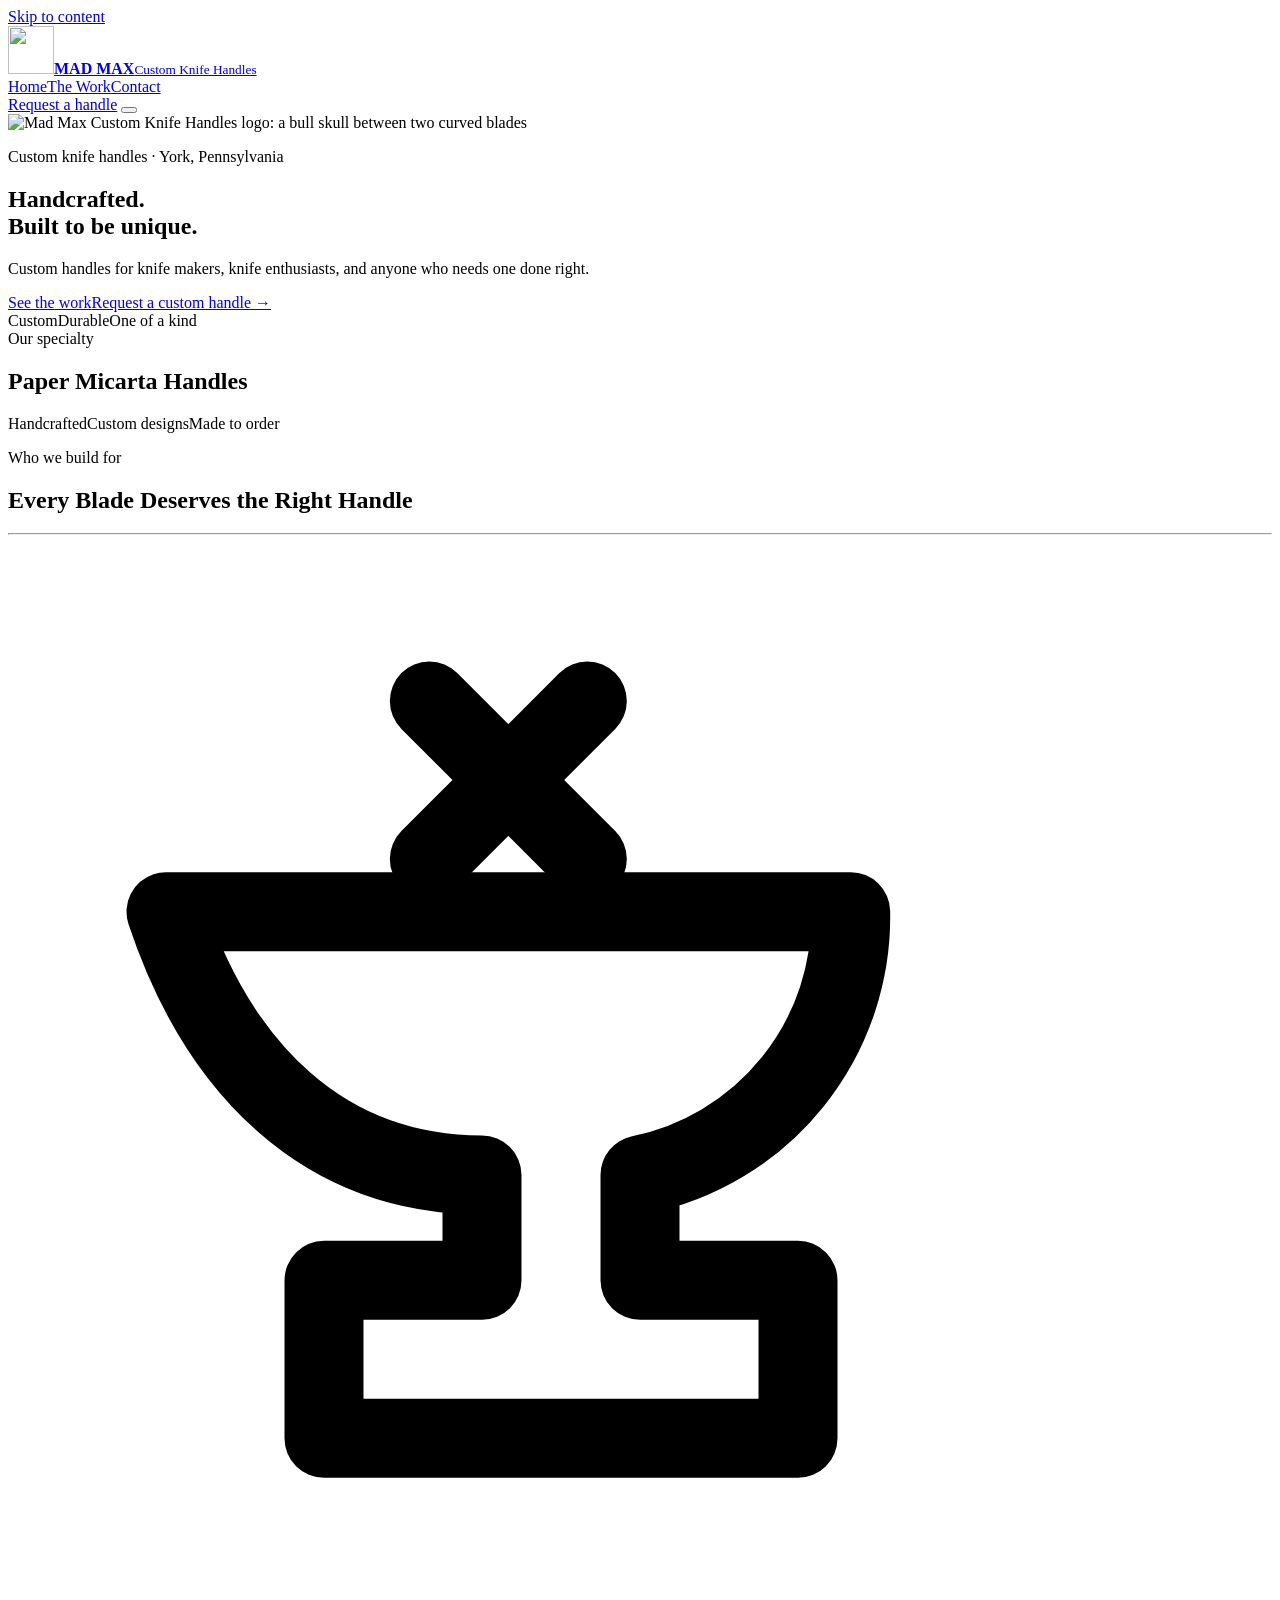
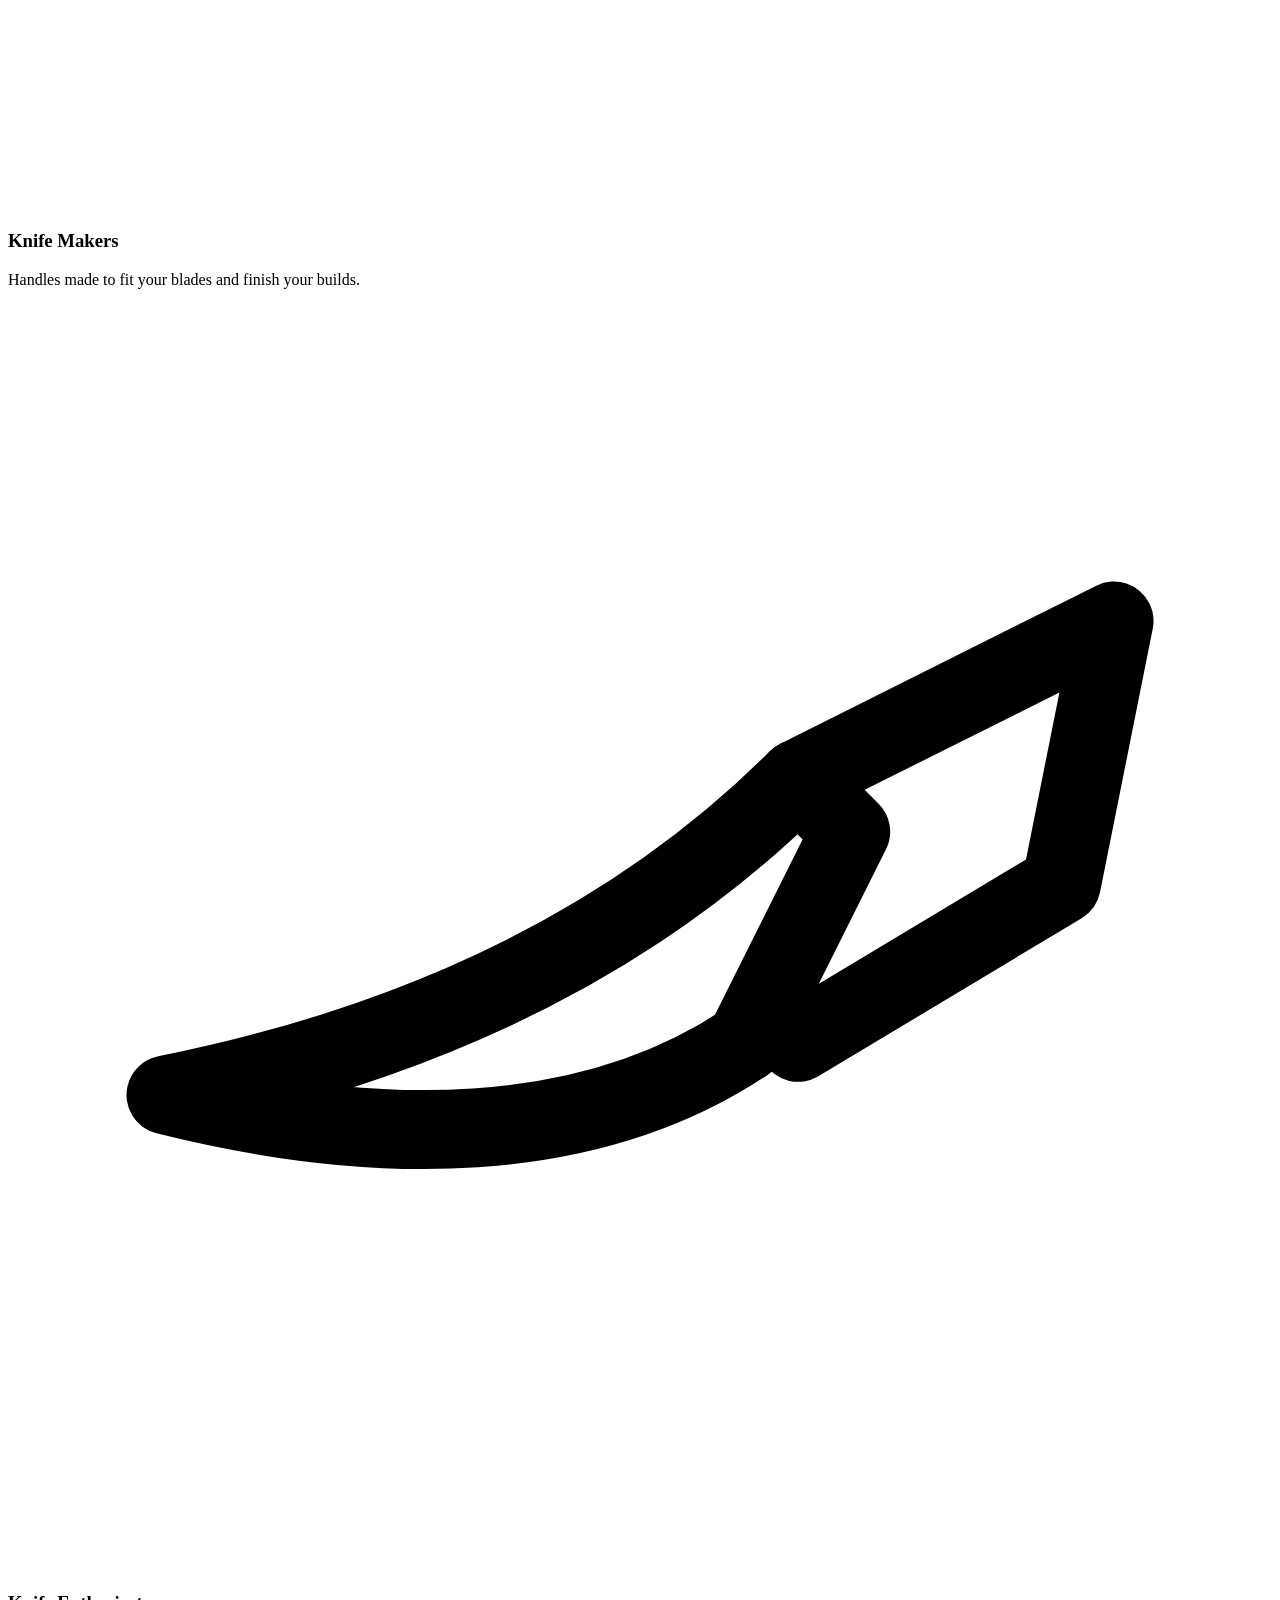
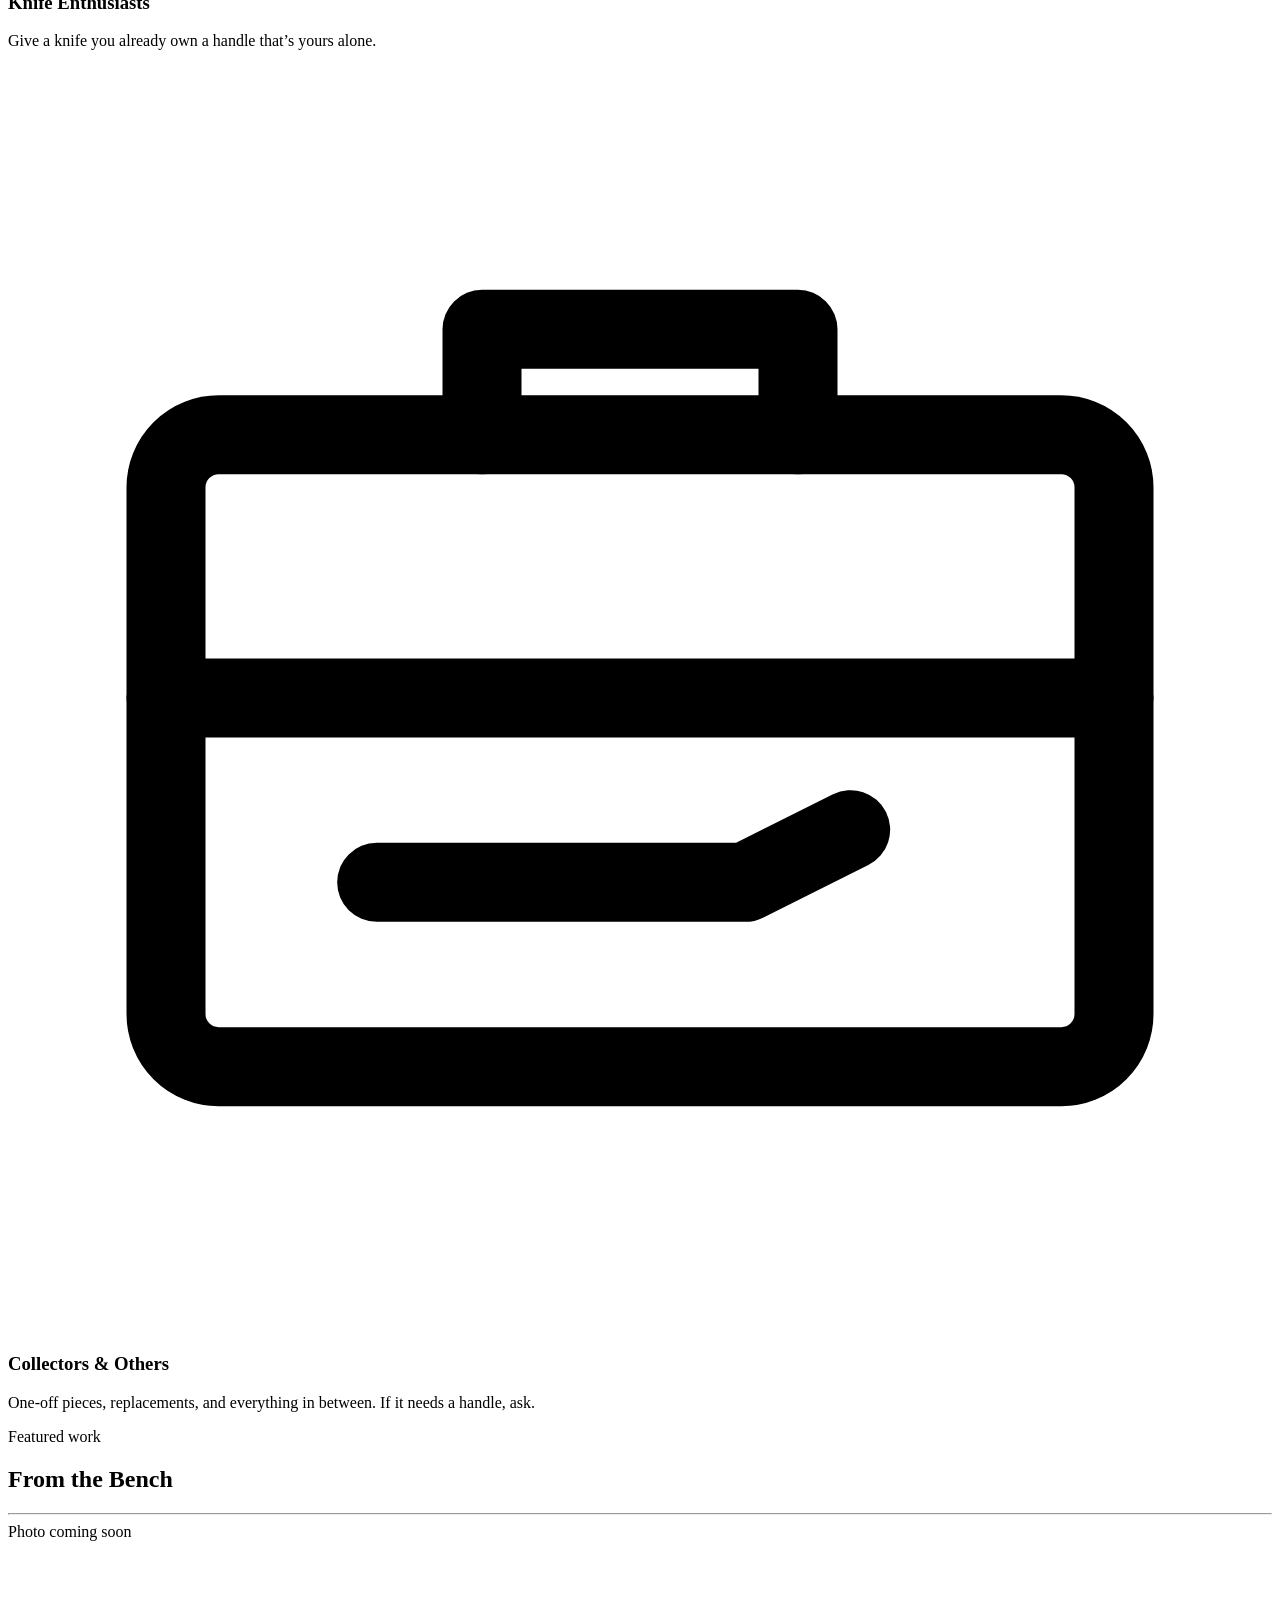
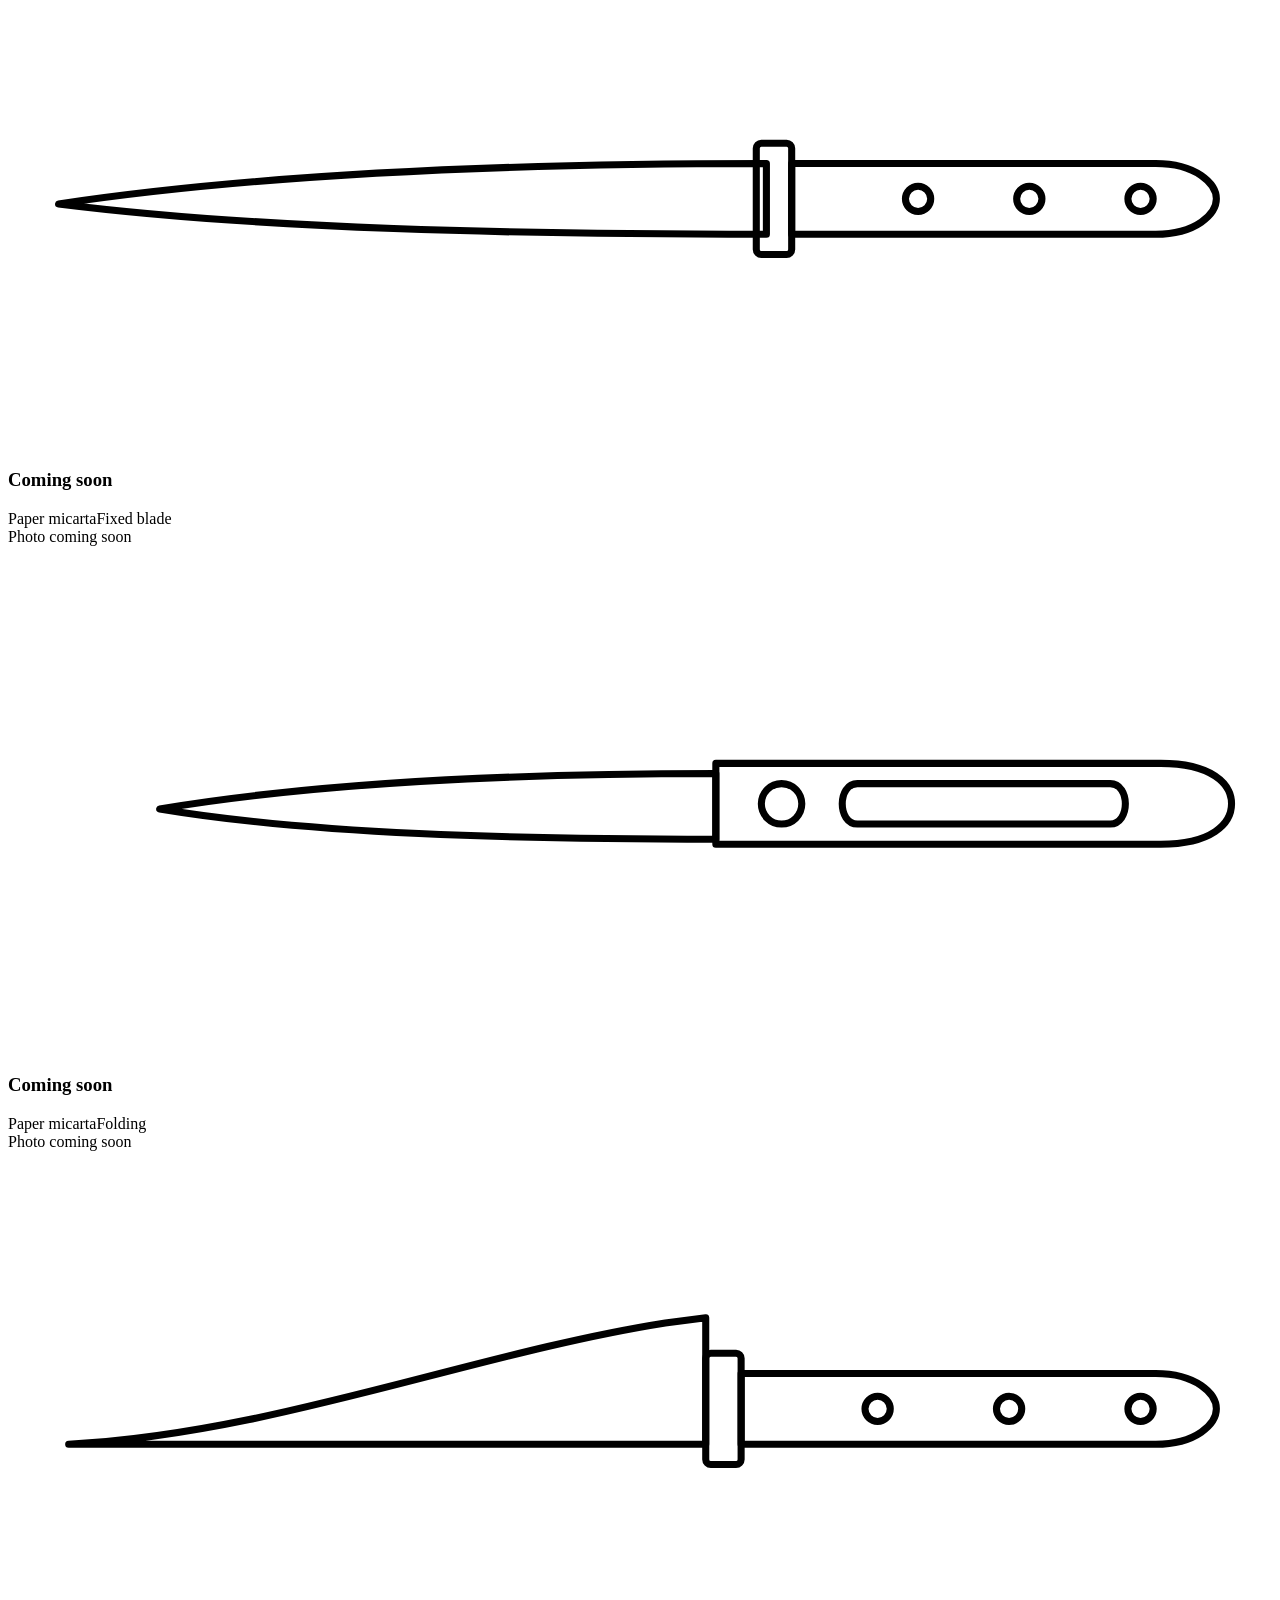
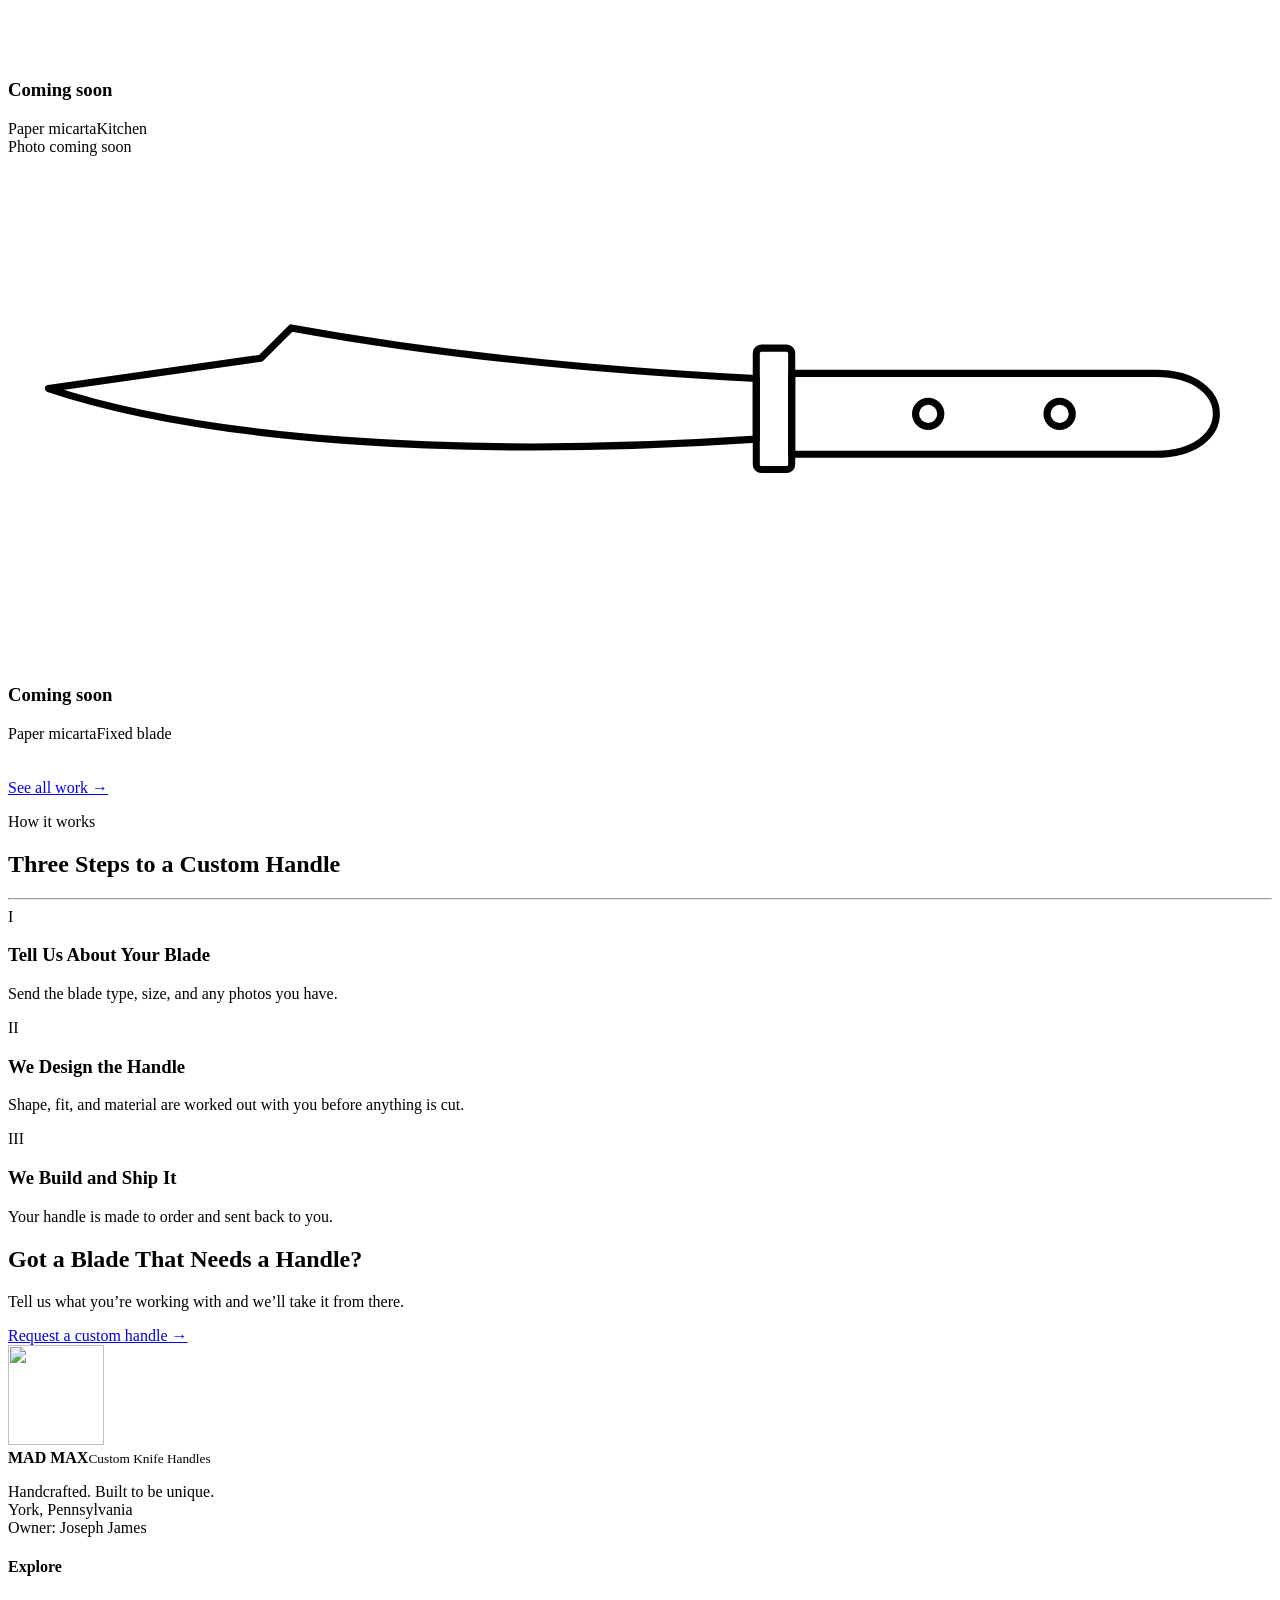
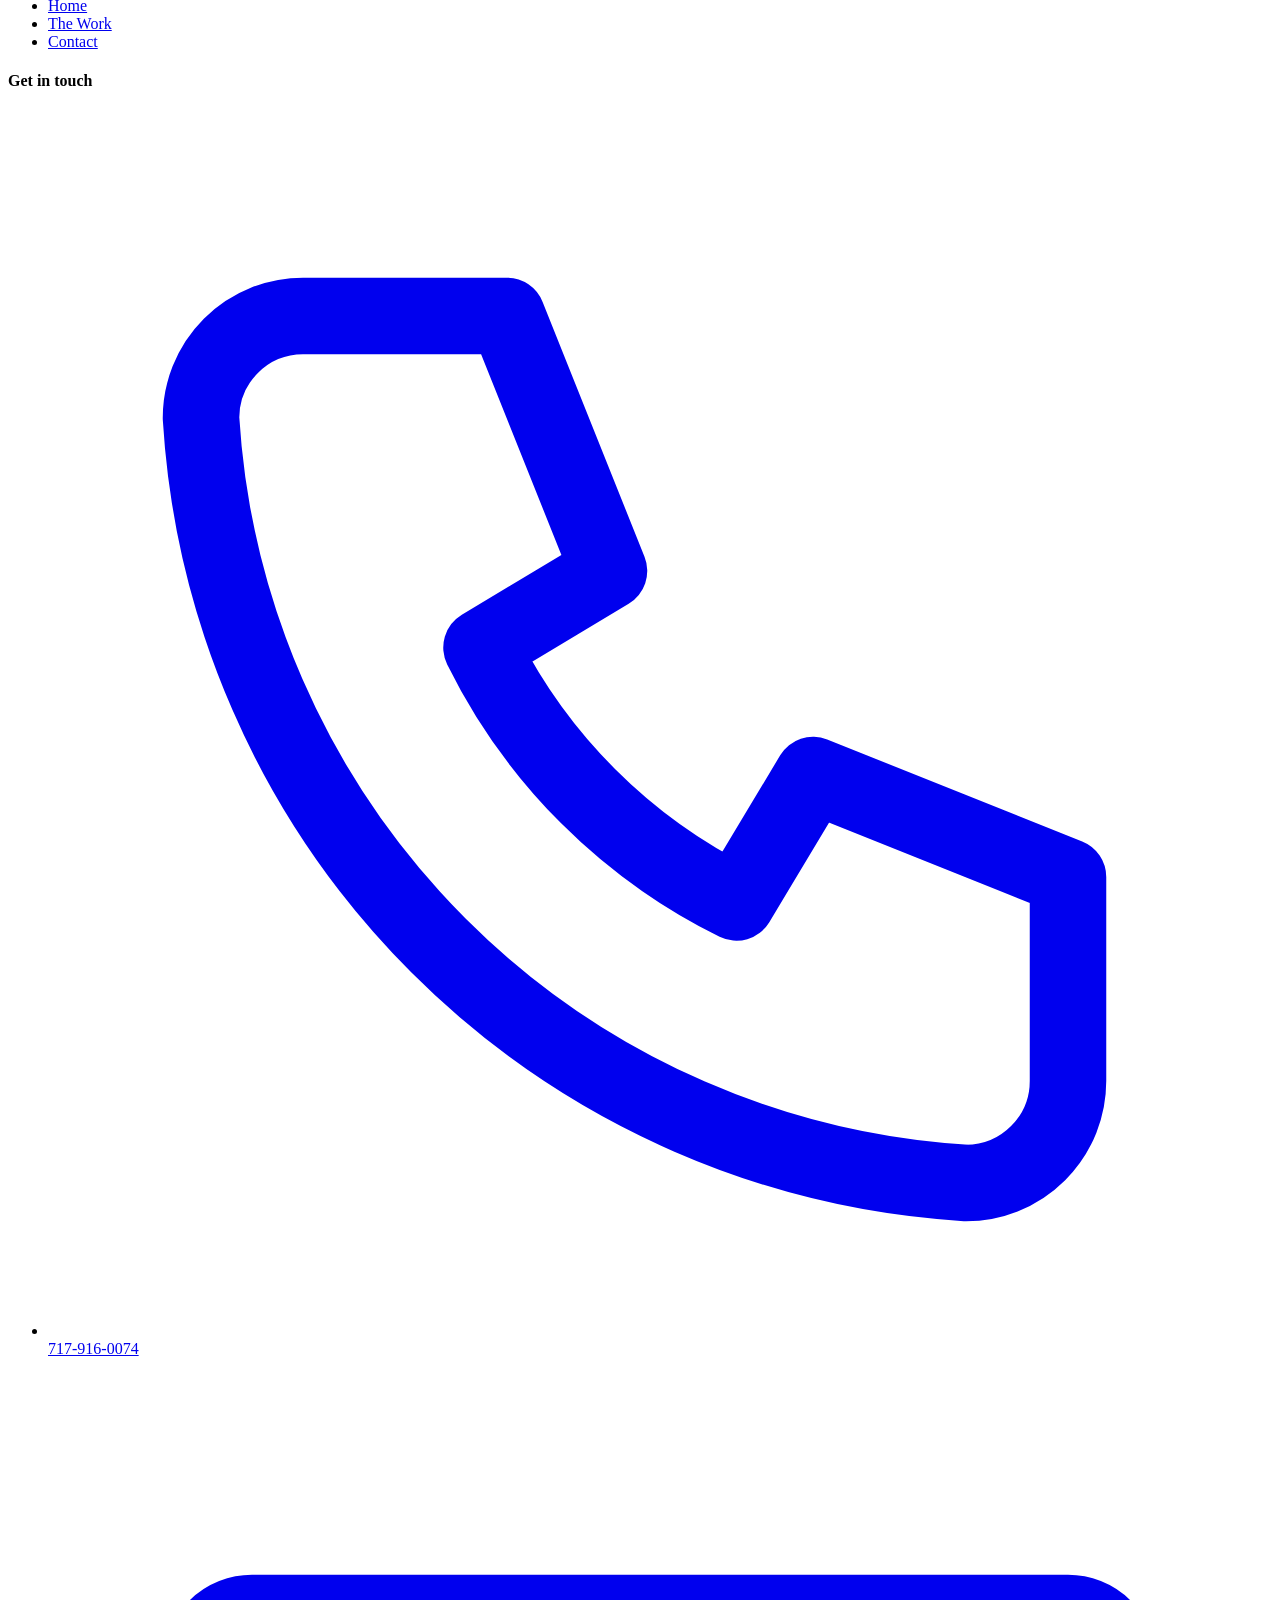
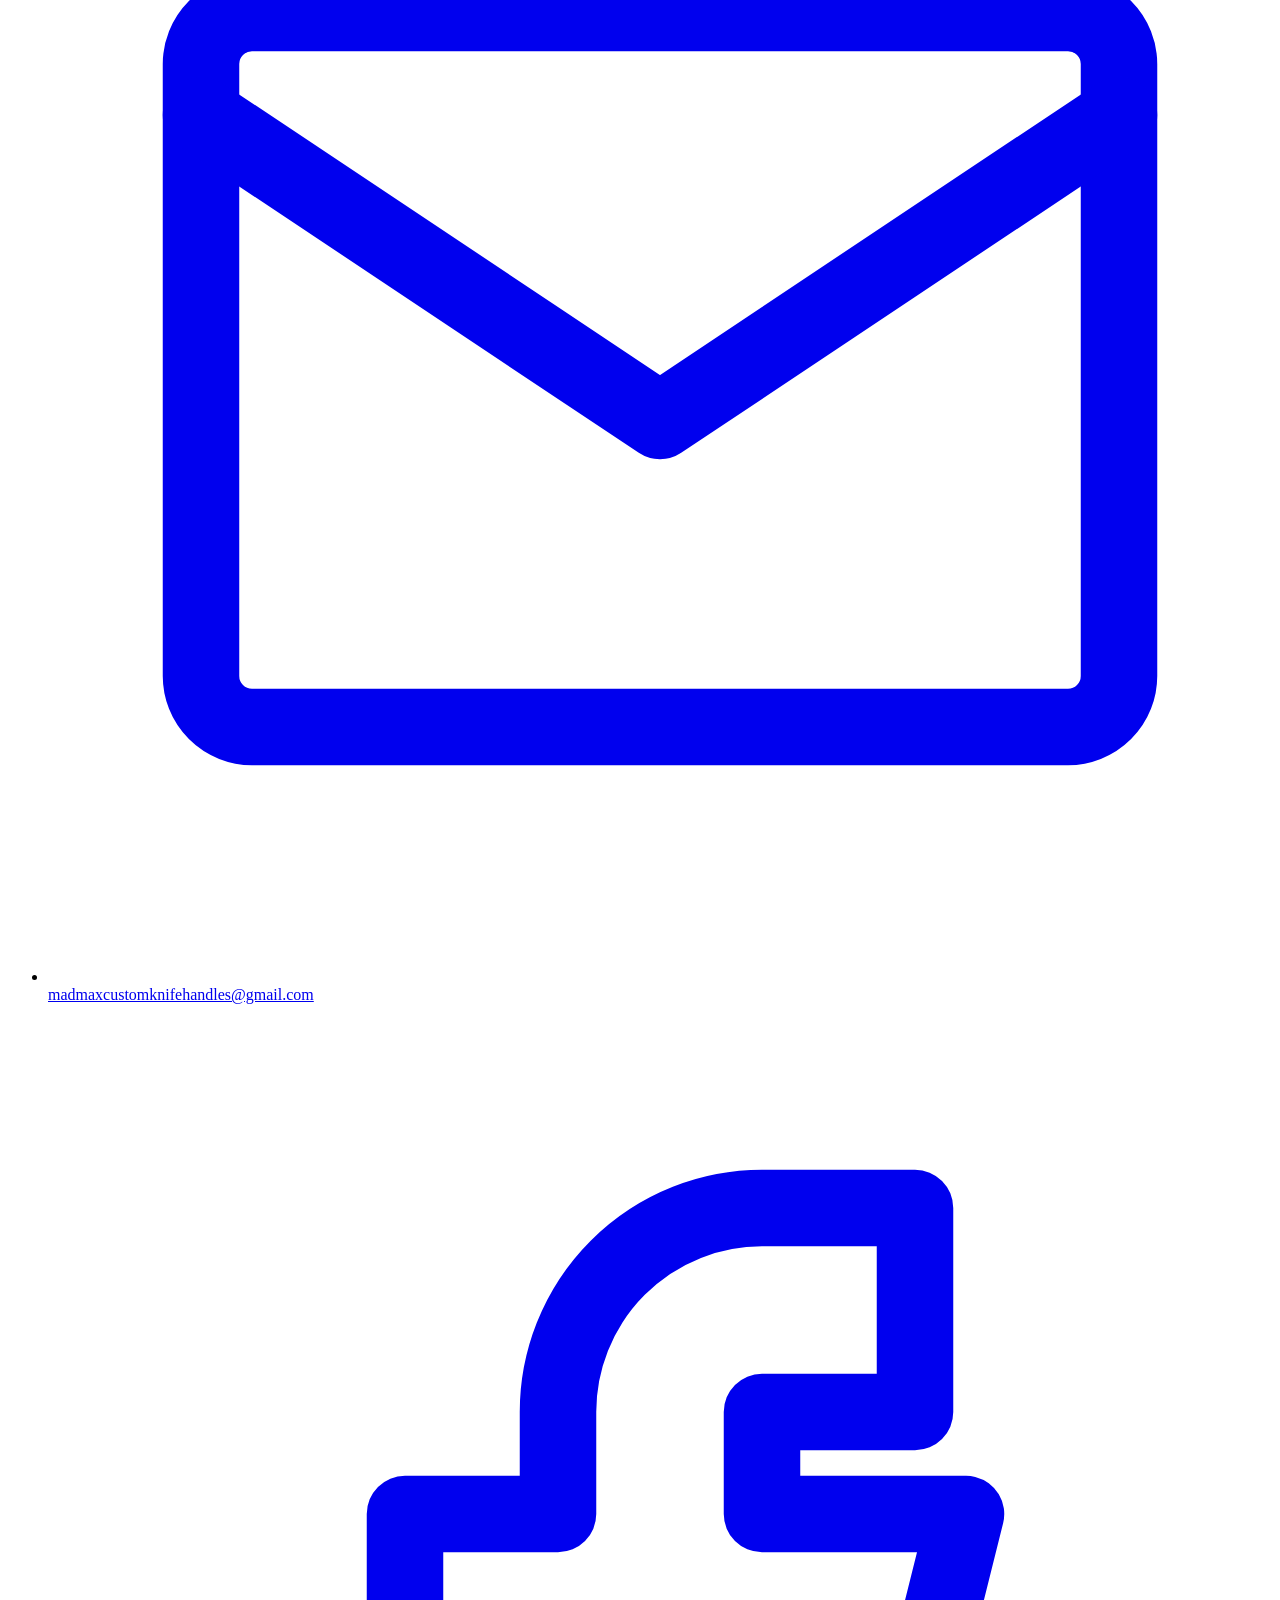
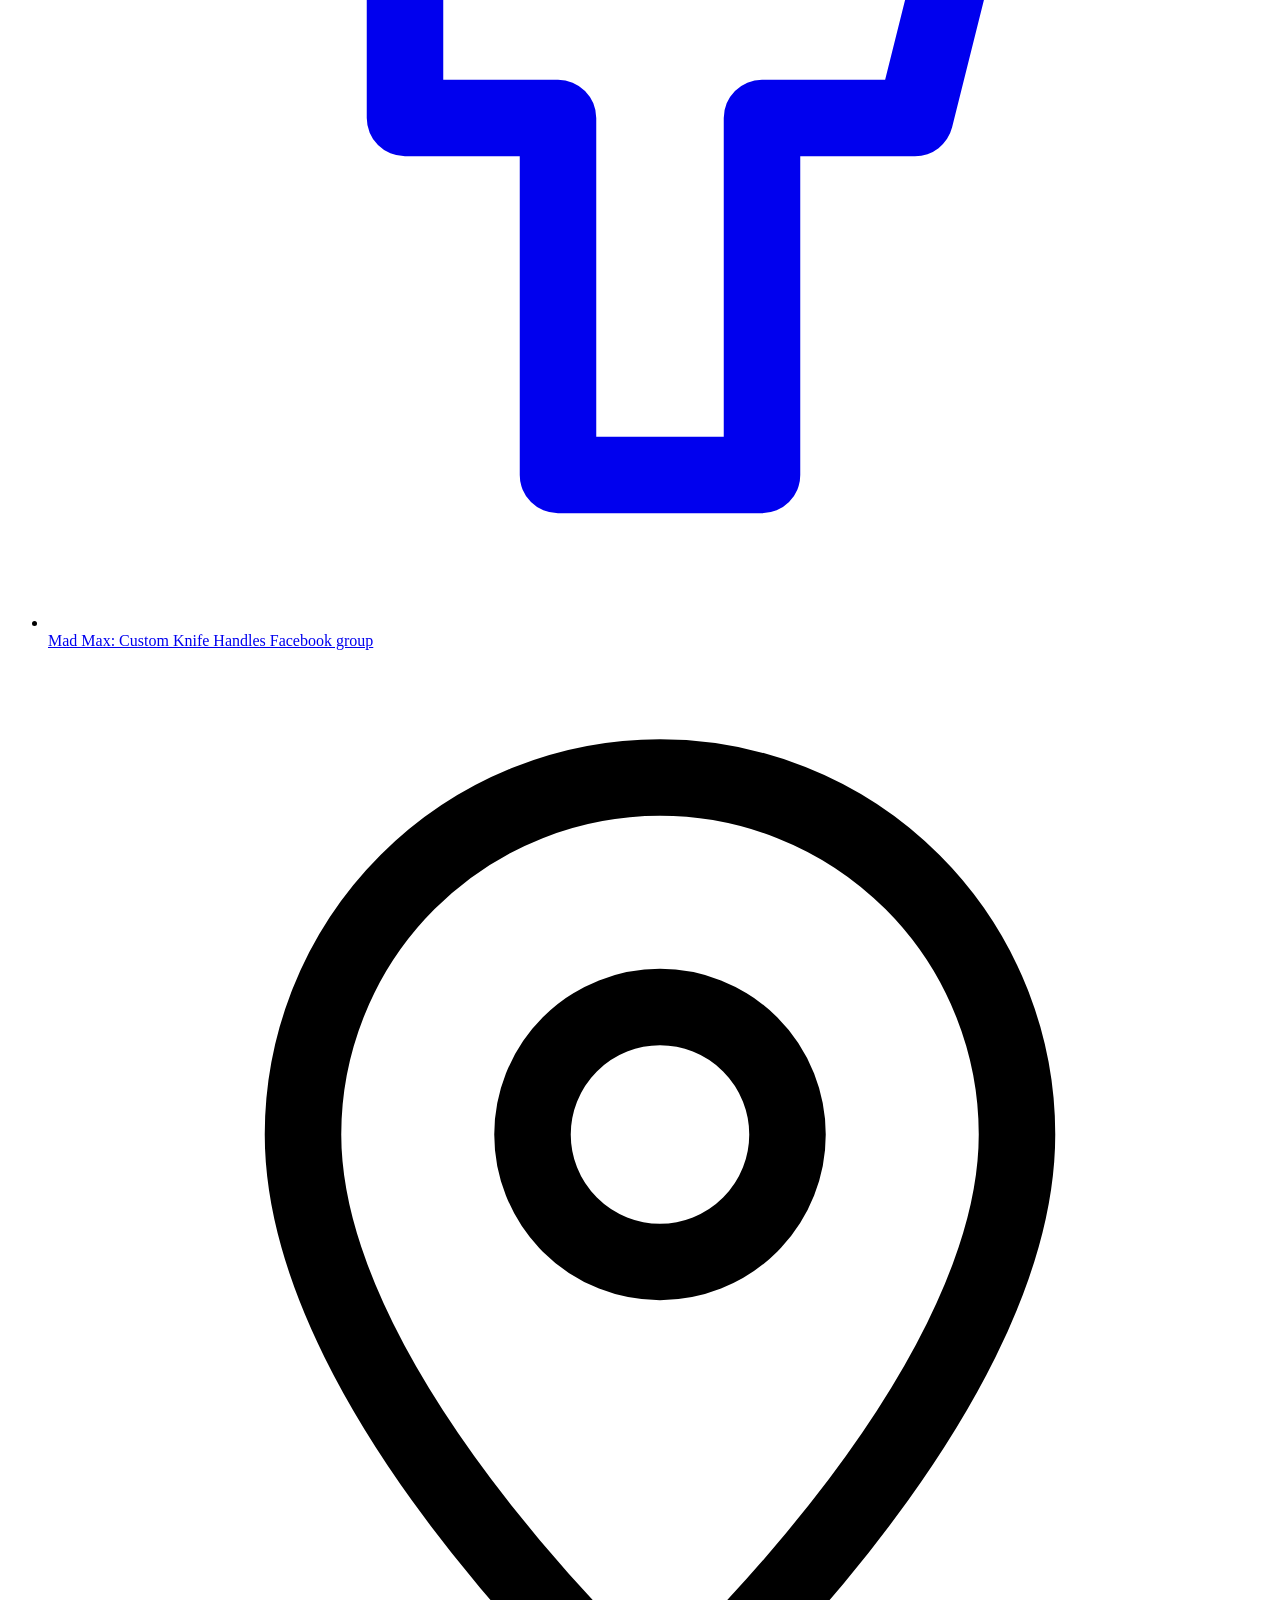
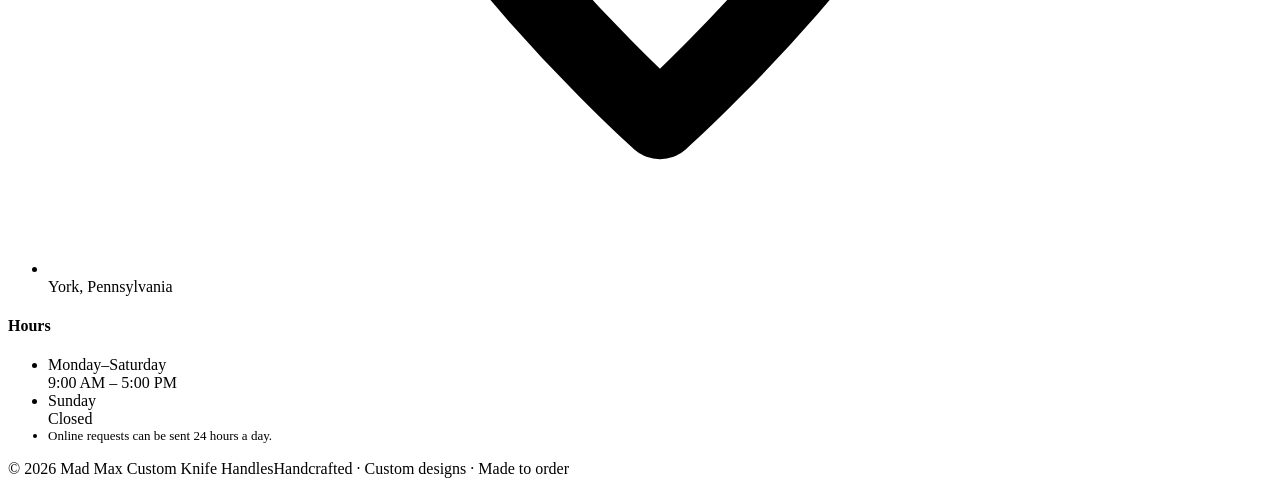
==== site/index.html @ 1f8aacdf "Mad Max Custom Knife Handles site: home, work, contact + request function Co-Authored-By: Claude Opu" ====
<!DOCTYPE html>
<html lang="en"><head>
<meta charset="utf-8"><meta name="viewport" content="width=device-width,initial-scale=1">
<title>Mad Max Custom Knife Handles | Paper micarta handles, York, PA</title>
<meta name="description" content="Handcrafted paper micarta knife handles from York, Pennsylvania. Custom handles for knife makers, enthusiasts, and collectors.">
<meta property="og:title" content="Mad Max Custom Knife Handles | Paper micarta handles, York, PA"><meta property="og:description" content="Handcrafted paper micarta knife handles from York, Pennsylvania. Custom handles for knife makers, enthusiasts, and collectors.">
<meta property="og:type" content="website"><meta property="og:image" content="https://madmaxcustomknifehandles.com/assets/og.jpg">
<meta name="theme-color" content="#050505">
<link rel="icon" href="/assets/favicon.png" type="image/png"><link rel="apple-touch-icon" href="/assets/apple-touch-icon.png">
<link rel="preconnect" href="https://fonts.googleapis.com"><link rel="preconnect" href="https://fonts.gstatic.com" crossorigin>
<link href="https://fonts.googleapis.com/css2?family=Barlow+Condensed:wght@500;600&family=Barlow:wght@400;500&family=Cinzel:wght@600;700&display=swap" rel="stylesheet">
<link rel="stylesheet" href="/assets/site.css">
</head><body>
<a class="skip" href="#main">Skip to content</a>

<header class="site-header"><div class="wrap">
  <a class="brand" href="/"><img src="/assets/logo-120.webp" alt="" width="46" height="48"><span><b>MAD MAX</b><small>Custom Knife Handles</small></span></a>
  <nav class="nav" id="nav" aria-label="Main"><a href="/" aria-current=page>Home</a><a href="/work">The Work</a><a href="/contact">Contact</a></nav>
  <a class="btn btn-sm head-cta" href="/contact">Request a handle</a>
  <button class="menu-btn" type="button" aria-controls="nav" aria-expanded="false" aria-label="Menu"><span></span></button>
</div></header>
<main id="main">
<section class="hero"><div class="wrap">
  <div class="hero-logo"><img src="/assets/logo-720.webp" alt="Mad Max Custom Knife Handles logo: a bull skull between two curved blades" width="720" height="754"></div>
  <div>
    <p class="kicker">Custom knife handles &middot; York, Pennsylvania</p>
    <h1>Handcrafted.<br>Built to be unique.</h1>
    <p class="lead">Custom handles for knife makers, knife enthusiasts, and anyone who needs one done right.</p>
    <div class="btn-row"><a class="btn" href="/work">See the work</a><a class="btn btn-red" href="/contact">Request a custom handle &rarr;</a></div>
    <div class="ticks"><span>Custom</span><span>Durable</span><span>One of a kind</span></div>
  </div>
</div></section>
<section class="band spec"><div class="wrap">
  <div><span class="label">Our specialty</span><h2>Paper Micarta Handles</h2></div>
  <div class="ticks" style="margin:0"><span>Handcrafted</span><span>Custom designs</span><span>Made to order</span></div>
</div></section>
<section class="section"><div class="wrap">
  <div class="section-head center">
      <p class="kicker">Who we build for</p><h2>Every Blade Deserves the Right Handle</h2><hr class="rule"></div>
  <div class="cards3"><div class="card"><svg viewBox="0 0 24 24" fill="none" stroke="currentColor" stroke-width="1.5" stroke-linecap="round" stroke-linejoin="round" aria-hidden="true"><path d="M3 7h13a5 5 0 0 1-4 5v2h3v3H6v-3h3v-2C6 12 4 10 3 7z"/><path d="M8 3l3 3M11 3 8 6"/></svg><h3>Knife Makers</h3><p>Handles made to fit your blades and finish your builds.</p></div><div class="card"><svg viewBox="0 0 24 24" fill="none" stroke="currentColor" stroke-width="1.5" stroke-linecap="round" stroke-linejoin="round" aria-hidden="true"><path d="M3 15c5-1 9-3 12-6l1 1-2 4c-3 2-7 2-11 1z"/><path d="M15 9l6-3-1 5-5 3"/></svg><h3>Knife Enthusiasts</h3><p>Give a knife you already own a handle that&rsquo;s yours alone.</p></div><div class="card"><svg viewBox="0 0 24 24" fill="none" stroke="currentColor" stroke-width="1.5" stroke-linecap="round" stroke-linejoin="round" aria-hidden="true"><rect x="3" y="7" width="18" height="12" rx="1"/><path d="M9 7V5h6v2M3 12h18M7 15.5h7l2-1"/></svg><h3>Collectors &amp; Others</h3><p>One-off pieces, replacements, and everything in between. If it needs a handle, ask.</p></div></div>
</div></section>
<section class="section alt"><div class="wrap">
  <div class="section-head center">
      <p class="kicker">Featured work</p><h2>From the Bench</h2><hr class="rule"></div>
  <div class="grid four"><article class="piece" data-cat="Fixed blade"><div class="ph"><span class="soon">Photo coming soon</span><svg viewBox="0 0 250 100" fill="none" stroke="currentColor" stroke-width="1.4" stroke-linejoin="round" aria-hidden="true"><path d="M10 52c40-6 90-8 140-8v14c-50 0-100-1-140-6z"/><rect x="148" y="40" width="7" height="22" rx="1"/><path d="M155 44h72c8 0 12 4 12 7s-4 7-12 7h-72z"/><circle cx="180" cy="51" r="2.5"/><circle cx="202" cy="51" r="2.5"/><circle cx="224" cy="51" r="2.5"/></svg></div><div class="meta"><h3>Coming soon</h3><div class="tags"><span class="tag">Paper micarta</span><span class="tag">Fixed blade</span></div></div></article><article class="piece" data-cat="Folding"><div class="ph"><span class="soon">Photo coming soon</span><svg viewBox="0 0 250 100" fill="none" stroke="currentColor" stroke-width="1.4" stroke-linejoin="round" aria-hidden="true"><path d="M30 52c30-5 70-7 110-7v13c-40 0-80-1-110-6z"/><path d="M140 43h88c10 0 14 4 14 8s-4 8-14 8h-88z"/><circle cx="153" cy="51" r="4"/><path d="M168 47h50c4 0 4 8 0 8h-50c-4 0-4-8 0-8z"/></svg></div><div class="meta"><h3>Coming soon</h3><div class="tags"><span class="tag">Paper micarta</span><span class="tag">Folding</span></div></div></article><article class="piece" data-cat="Kitchen"><div class="ph"><span class="soon">Photo coming soon</span><svg viewBox="0 0 250 100" fill="none" stroke="currentColor" stroke-width="1.4" stroke-linejoin="round" aria-hidden="true"><path d="M12 58c40-2 80-18 118-24l8-1v25z"/><rect x="138" y="40" width="7" height="22" rx="1"/><path d="M145 44h82c8 0 12 4 12 7s-4 7-12 7h-82z"/><circle cx="172" cy="51" r="2.5"/><circle cx="198" cy="51" r="2.5"/><circle cx="224" cy="51" r="2.5"/></svg></div><div class="meta"><h3>Coming soon</h3><div class="tags"><span class="tag">Paper micarta</span><span class="tag">Kitchen</span></div></div></article><article class="piece" data-cat="Fixed blade"><div class="ph"><span class="soon">Photo coming soon</span><svg viewBox="0 0 250 100" fill="none" stroke="currentColor" stroke-width="1.4" stroke-linejoin="round" aria-hidden="true"><path d="M8 46c30 10 80 14 140 10V44c-40-2-70-6-92-10l-6 6c-14 2-28 4-42 6z"/><rect x="148" y="38" width="7" height="24" rx="1"/><path d="M155 43h72c8 0 12 4 12 8s-4 8-12 8h-72z"/><circle cx="182" cy="51" r="2.5"/><circle cx="208" cy="51" r="2.5"/></svg></div><div class="meta"><h3>Coming soon</h3><div class="tags"><span class="tag">Paper micarta</span><span class="tag">Fixed blade</span></div></div></article></div>
  <p class="center" style="margin:36px 0 0"><a class="btn btn-sm" href="/work">See all work &rarr;</a></p>
</div></section>
<section class="section"><div class="wrap">
  <div class="section-head center">
      <p class="kicker">How it works</p><h2>Three Steps to a Custom Handle</h2><hr class="rule"></div>
  <div class="steps">
    <div><span class="num">I</span><h3>Tell Us About Your Blade</h3><p>Send the blade type, size, and any photos you have.</p></div>
    <div><span class="num">II</span><h3>We Design the Handle</h3><p>Shape, fit, and material are worked out with you before anything is cut.</p></div>
    <div><span class="num">III</span><h3>We Build and Ship It</h3><p>Your handle is made to order and sent back to you.</p></div>
  </div>
</div></section></main>
<section class="band cta"><div class="wrap">
  <div><h2>Got a Blade That Needs a Handle?</h2><p>Tell us what you&rsquo;re working with and we&rsquo;ll take it from there.</p></div>
  <a class="btn btn-red" href="/contact">Request a custom handle &rarr;</a>
</div></section>
<footer class="site-footer"><div class="wrap">
  <div class="foot">
    <div class="foot-brand"><img src="/assets/logo-360.webp" alt="" width="96" height="100" loading="lazy"><div><b>MAD MAX</b><small>Custom Knife Handles</small>
      <p>Handcrafted. Built to be unique.<br>York, Pennsylvania<br>Owner: Joseph James</p></div></div>
    <div><h4>Explore</h4><ul><li><a href="/">Home</a></li><li><a href="/work">The Work</a></li><li><a href="/contact">Contact</a></li></ul></div>
    <div><h4>Get in touch</h4><ul>
      <li><a class="row" href="tel:+17179160074"><span class="ico"><svg viewBox="0 0 24 24" fill="none" stroke="currentColor" stroke-width="1.5" stroke-linecap="round" stroke-linejoin="round" aria-hidden="true"><path d="M5 4h4l2 5-2.5 1.5a11 11 0 0 0 5 5L15 13l5 2v4a2 2 0 0 1-2 2A16 16 0 0 1 3 6a2 2 0 0 1 2-2"/></svg></span>717-916-0074</a></li>
      <li><a class="row" href="mailto:madmaxcustomknifehandles@gmail.com" style="word-break:break-all"><span class="ico"><svg viewBox="0 0 24 24" fill="none" stroke="currentColor" stroke-width="1.5" stroke-linecap="round" stroke-linejoin="round" aria-hidden="true"><rect x="3" y="5" width="18" height="14" rx="1"/><path d="m3 7 9 6 9-6"/></svg></span>madmaxcustomknifehandles@gmail.com</a></li>
      <li><a class="row" href="https://www.facebook.com/groups/REPLACE-ME" target="_blank" rel="noopener"><span class="ico"><svg viewBox="0 0 24 24" fill="none" stroke="currentColor" stroke-width="1.5" stroke-linecap="round" stroke-linejoin="round" aria-hidden="true"><path d="M14 8h3V4h-3a4 4 0 0 0-4 4v2H7v4h3v7h4v-7h3l1-4h-4V8z"/></svg></span>Mad Max: Custom Knife Handles Facebook group</a></li>
      <li><span class="row"><span class="ico"><svg viewBox="0 0 24 24" fill="none" stroke="currentColor" stroke-width="1.5" stroke-linecap="round" stroke-linejoin="round" aria-hidden="true"><path d="M12 21s-7-6.2-7-11.5a7 7 0 0 1 14 0C19 14.8 12 21 12 21z"/><circle cx="12" cy="9.5" r="2.5"/></svg></span>York, Pennsylvania</span></li></ul></div>
    <div><h4>Hours</h4><ul><li>Monday&ndash;Saturday<br><span style='color:var(--white)'>9:00 AM &ndash; 5:00 PM</span></li><li>Sunday<br><span style='color:var(--white)'>Closed</span></li><li style="font-size:13px">Online requests can be sent 24 hours a day.</li></ul></div>
  </div>
  <div class="fine"><span>&copy; 2026 Mad Max Custom Knife Handles</span><span>Handcrafted &middot; Custom designs &middot; Made to order</span></div>
</div></footer>
<script src="/assets/site.js" defer></script>
</body></html>
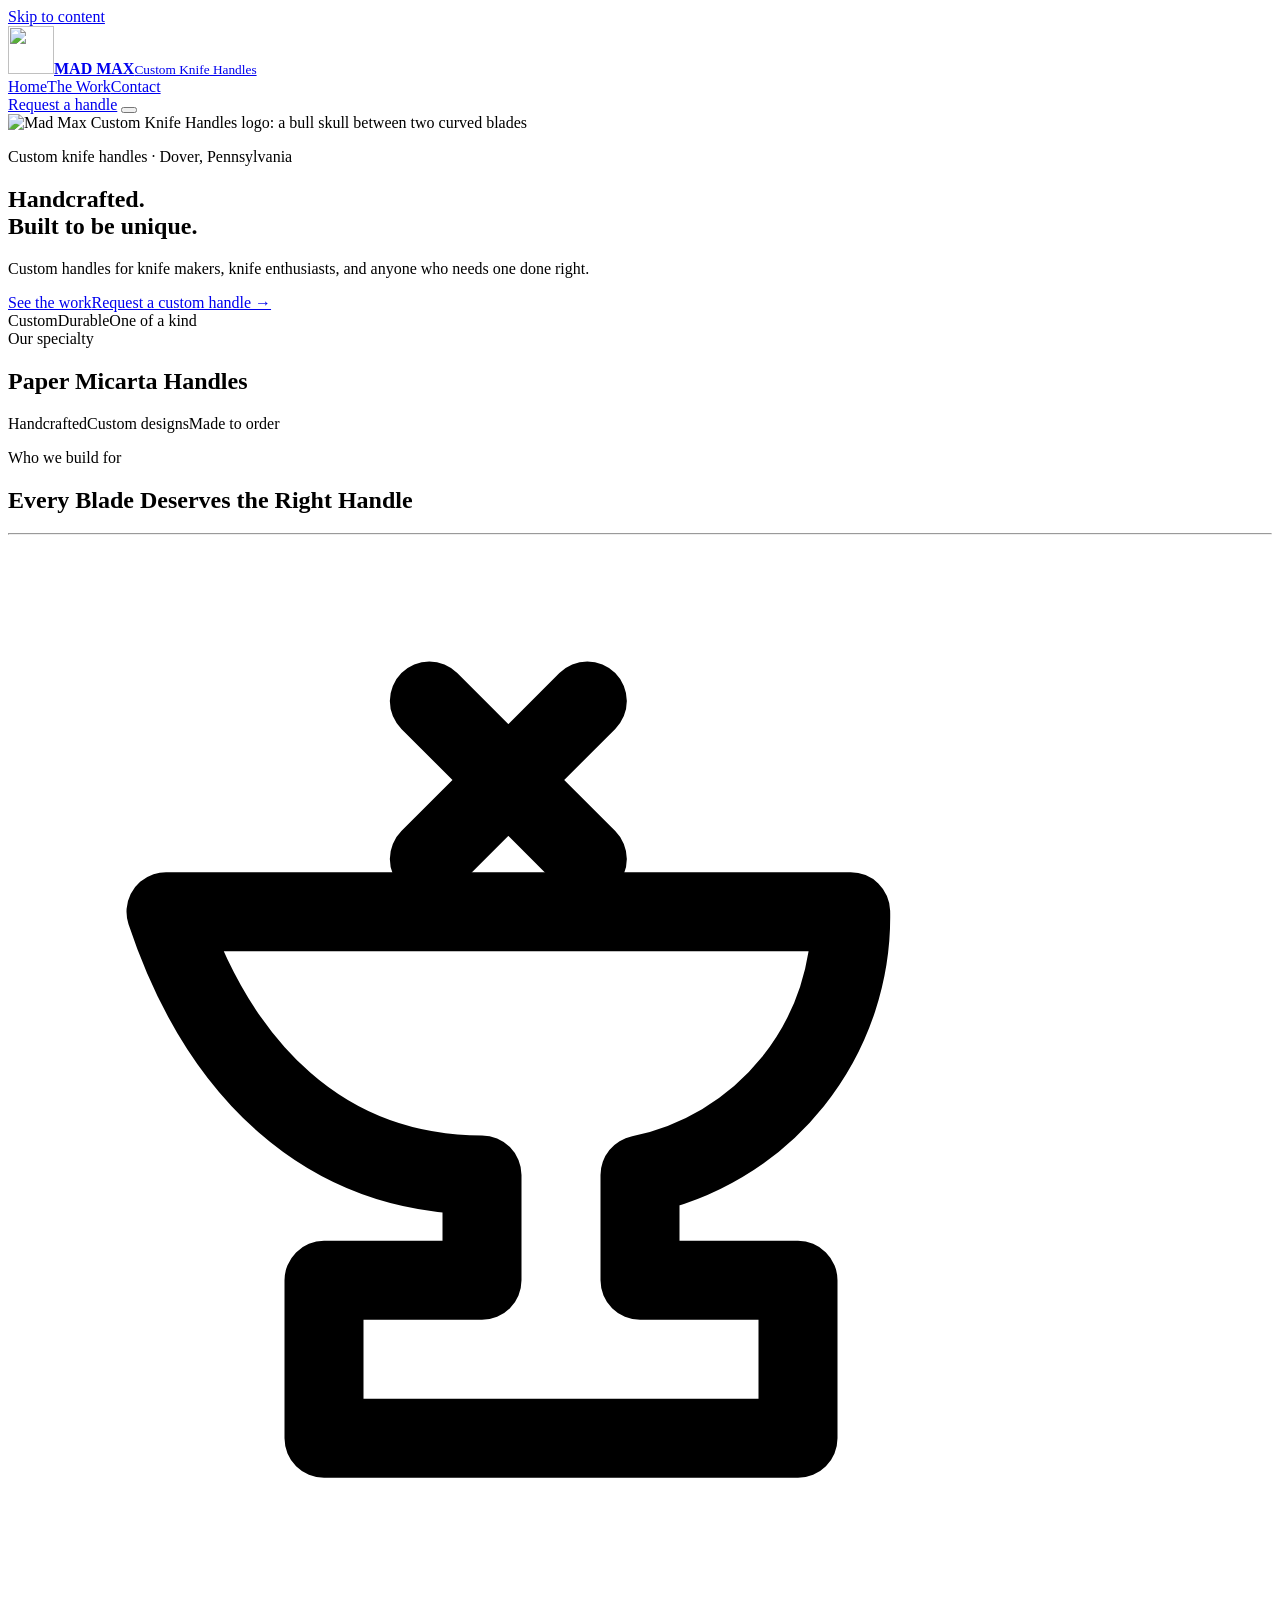
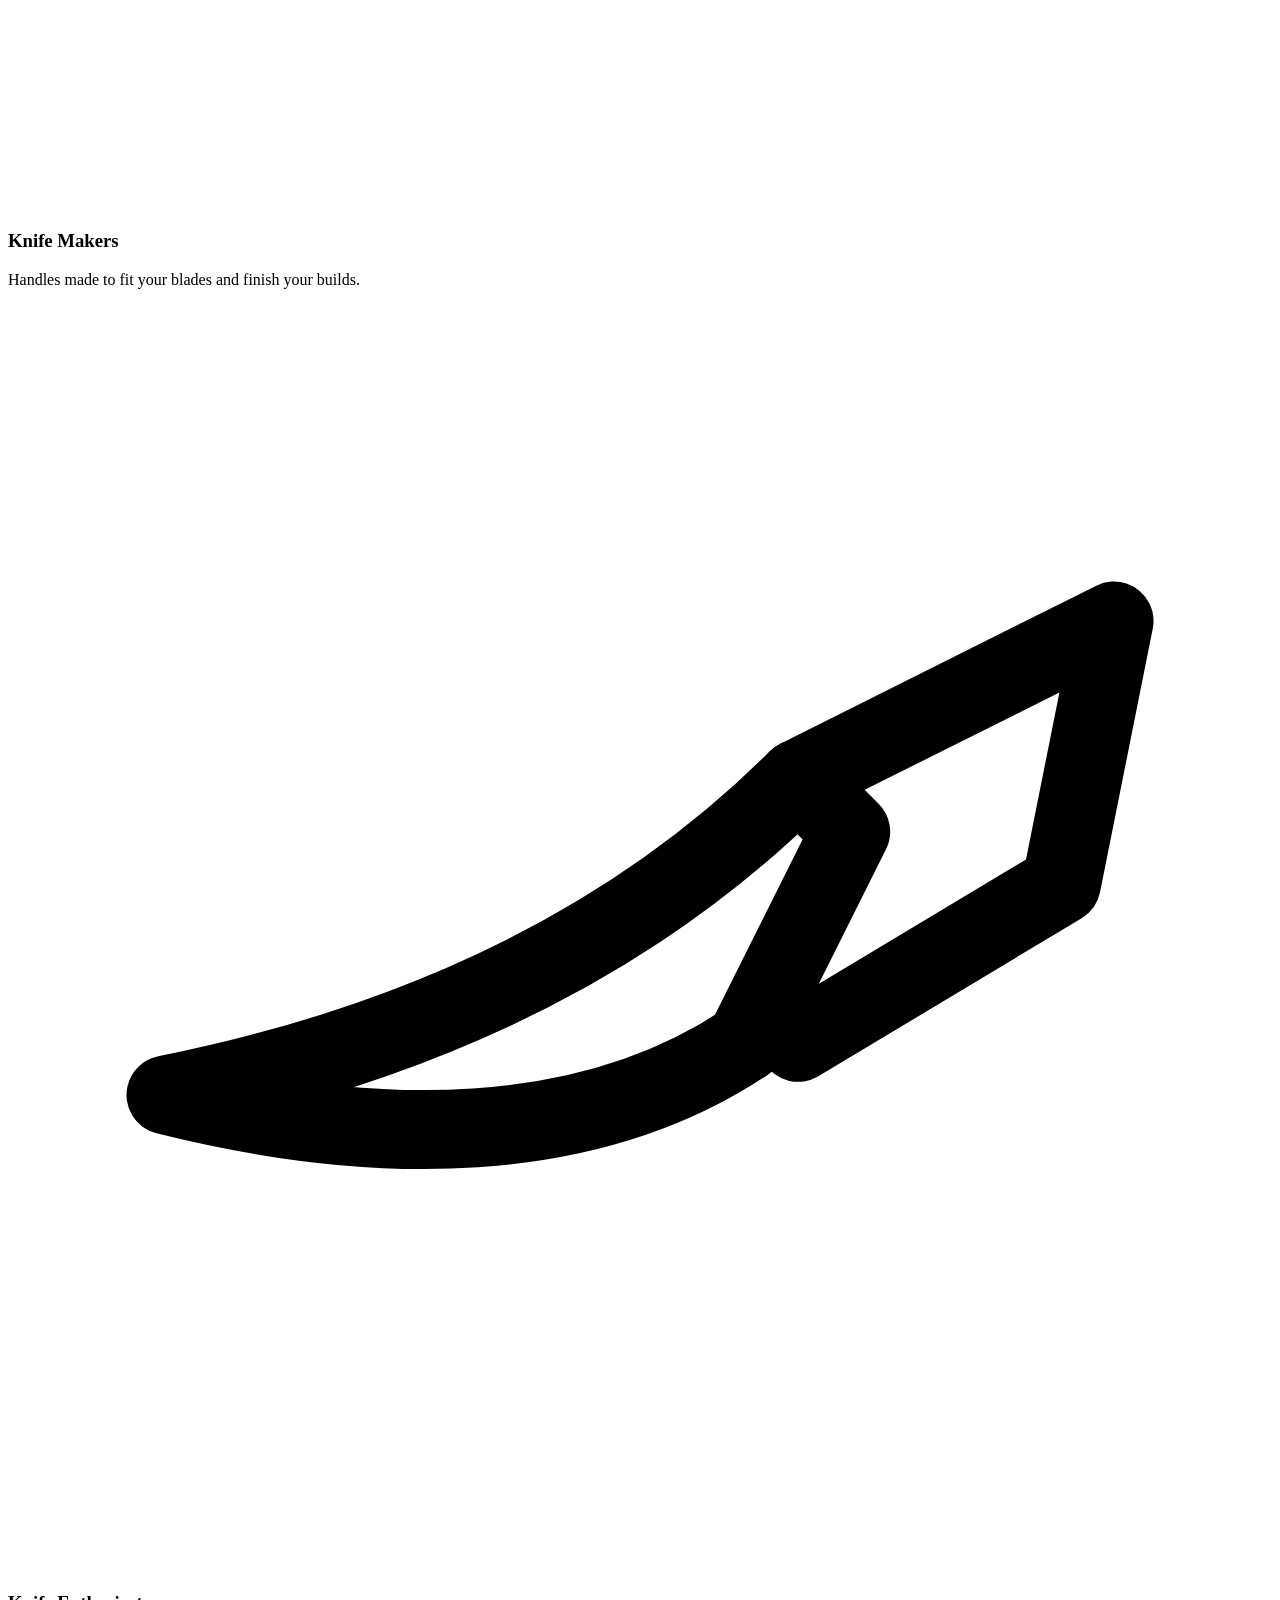
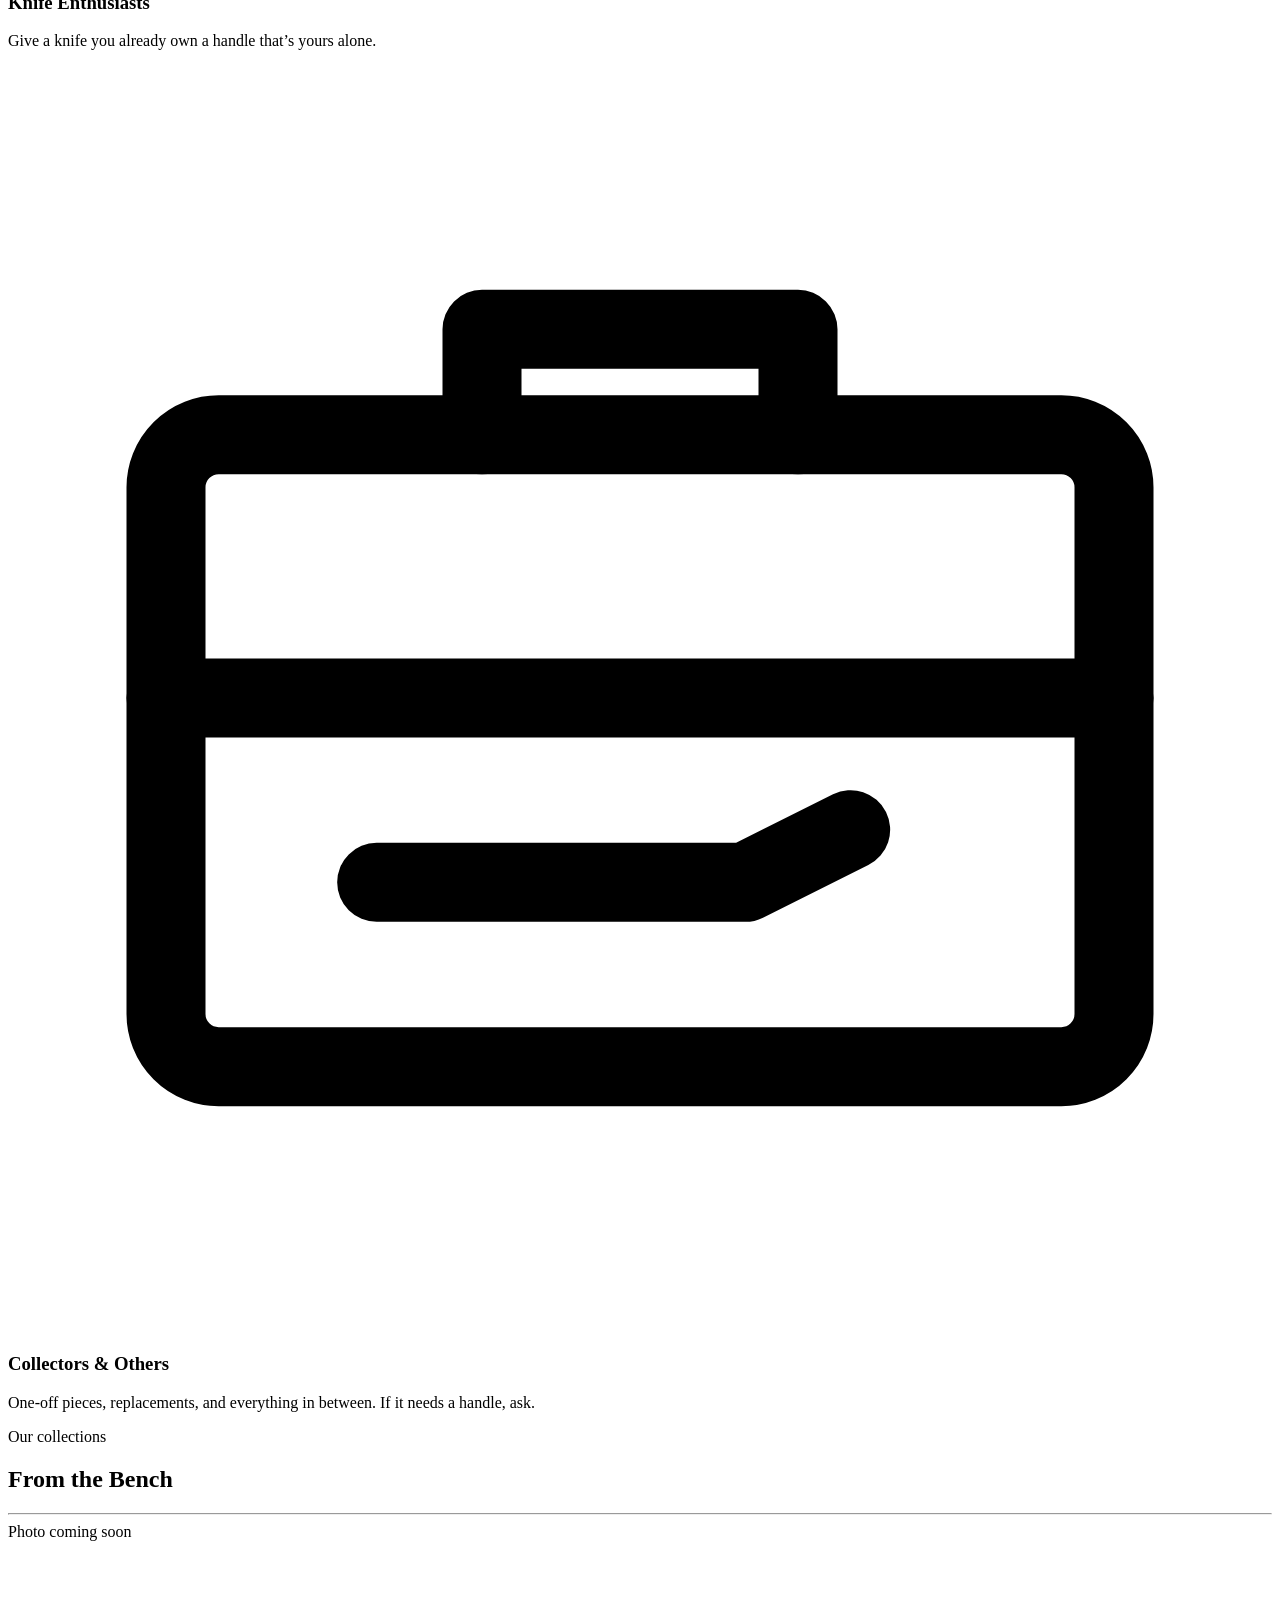
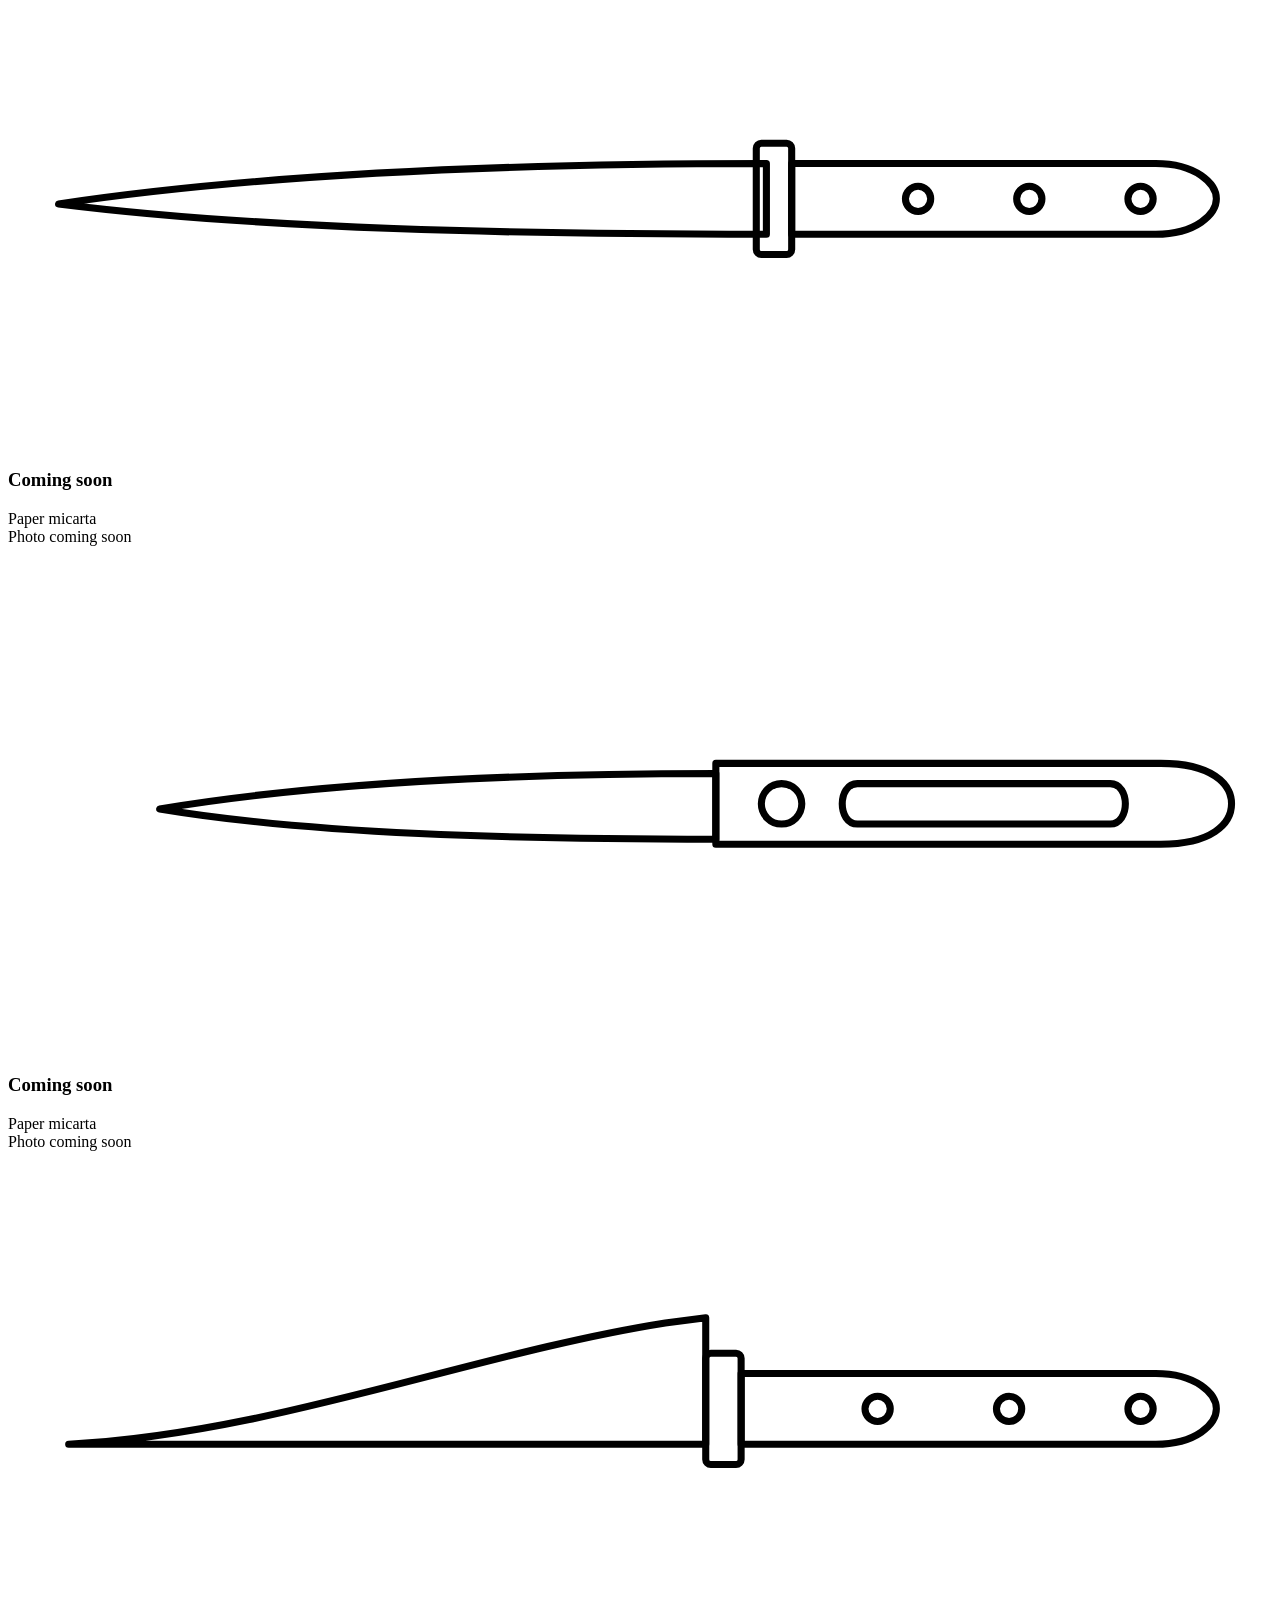
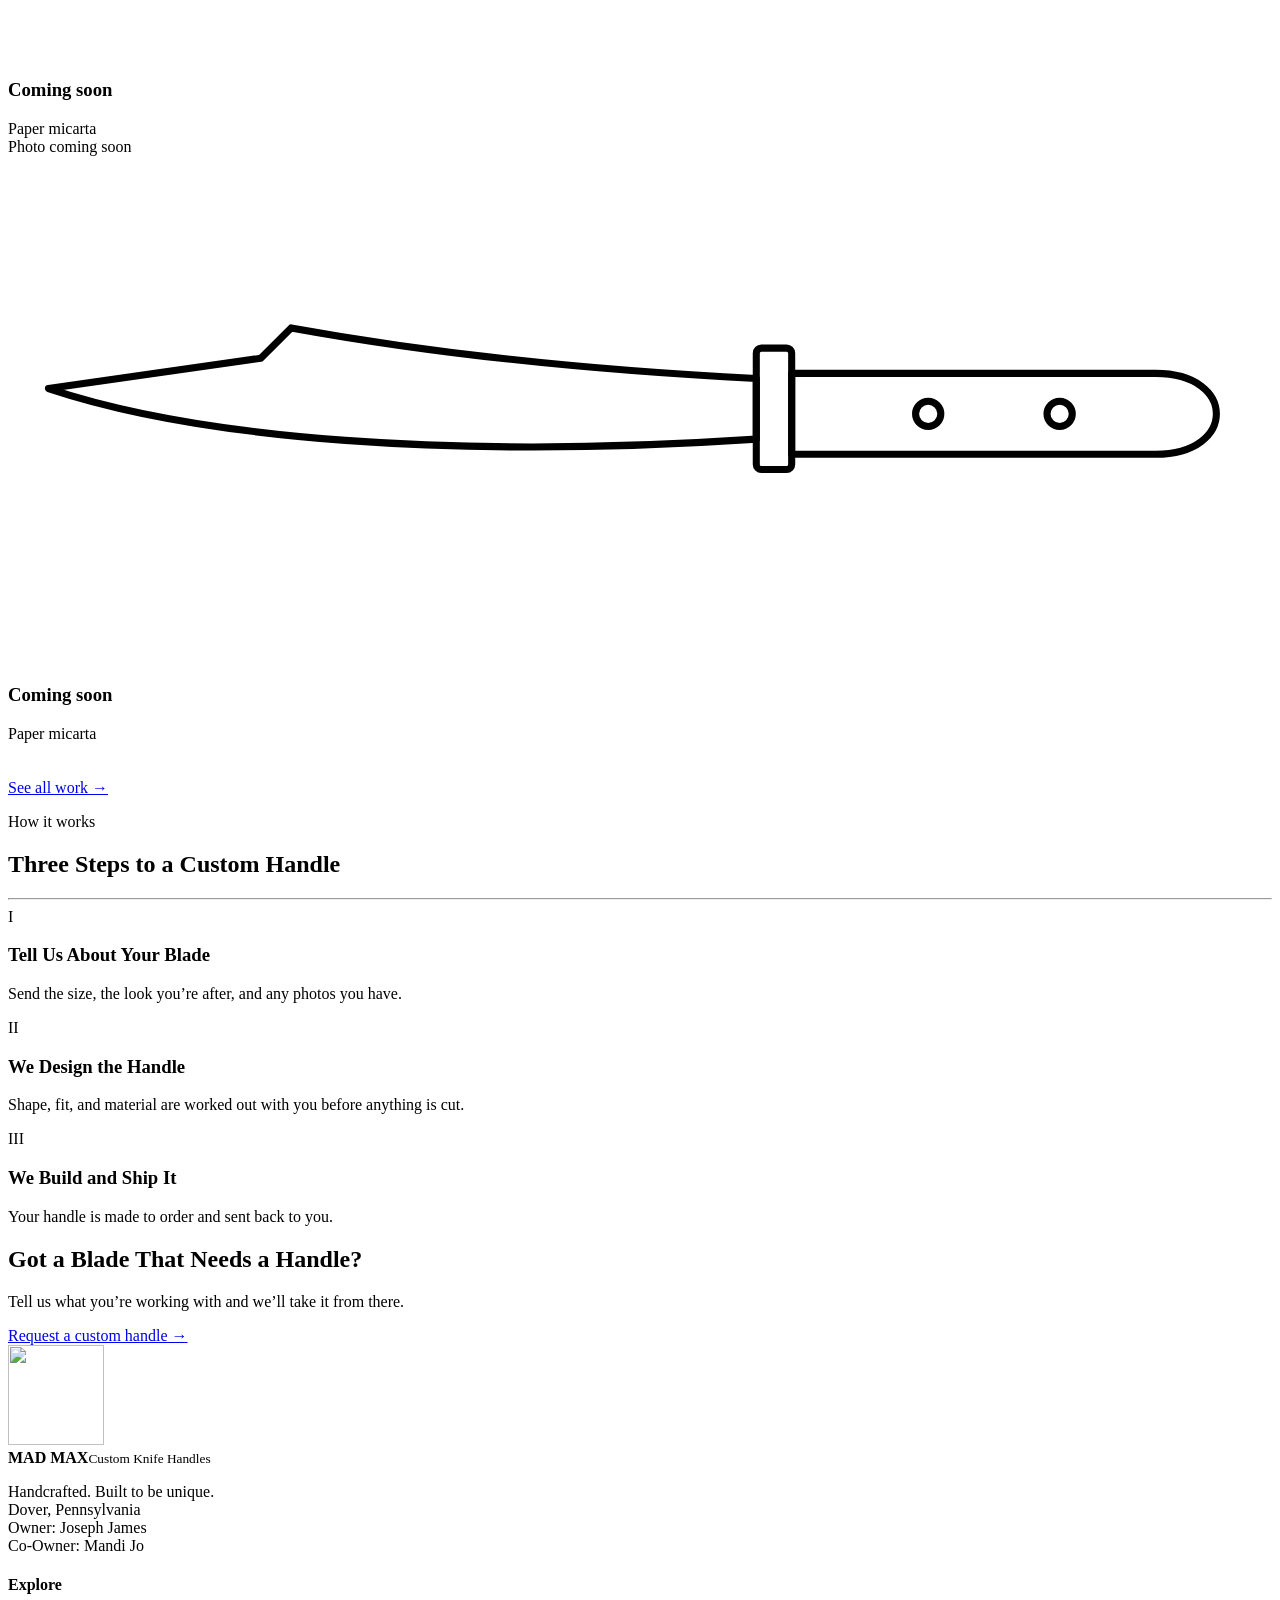
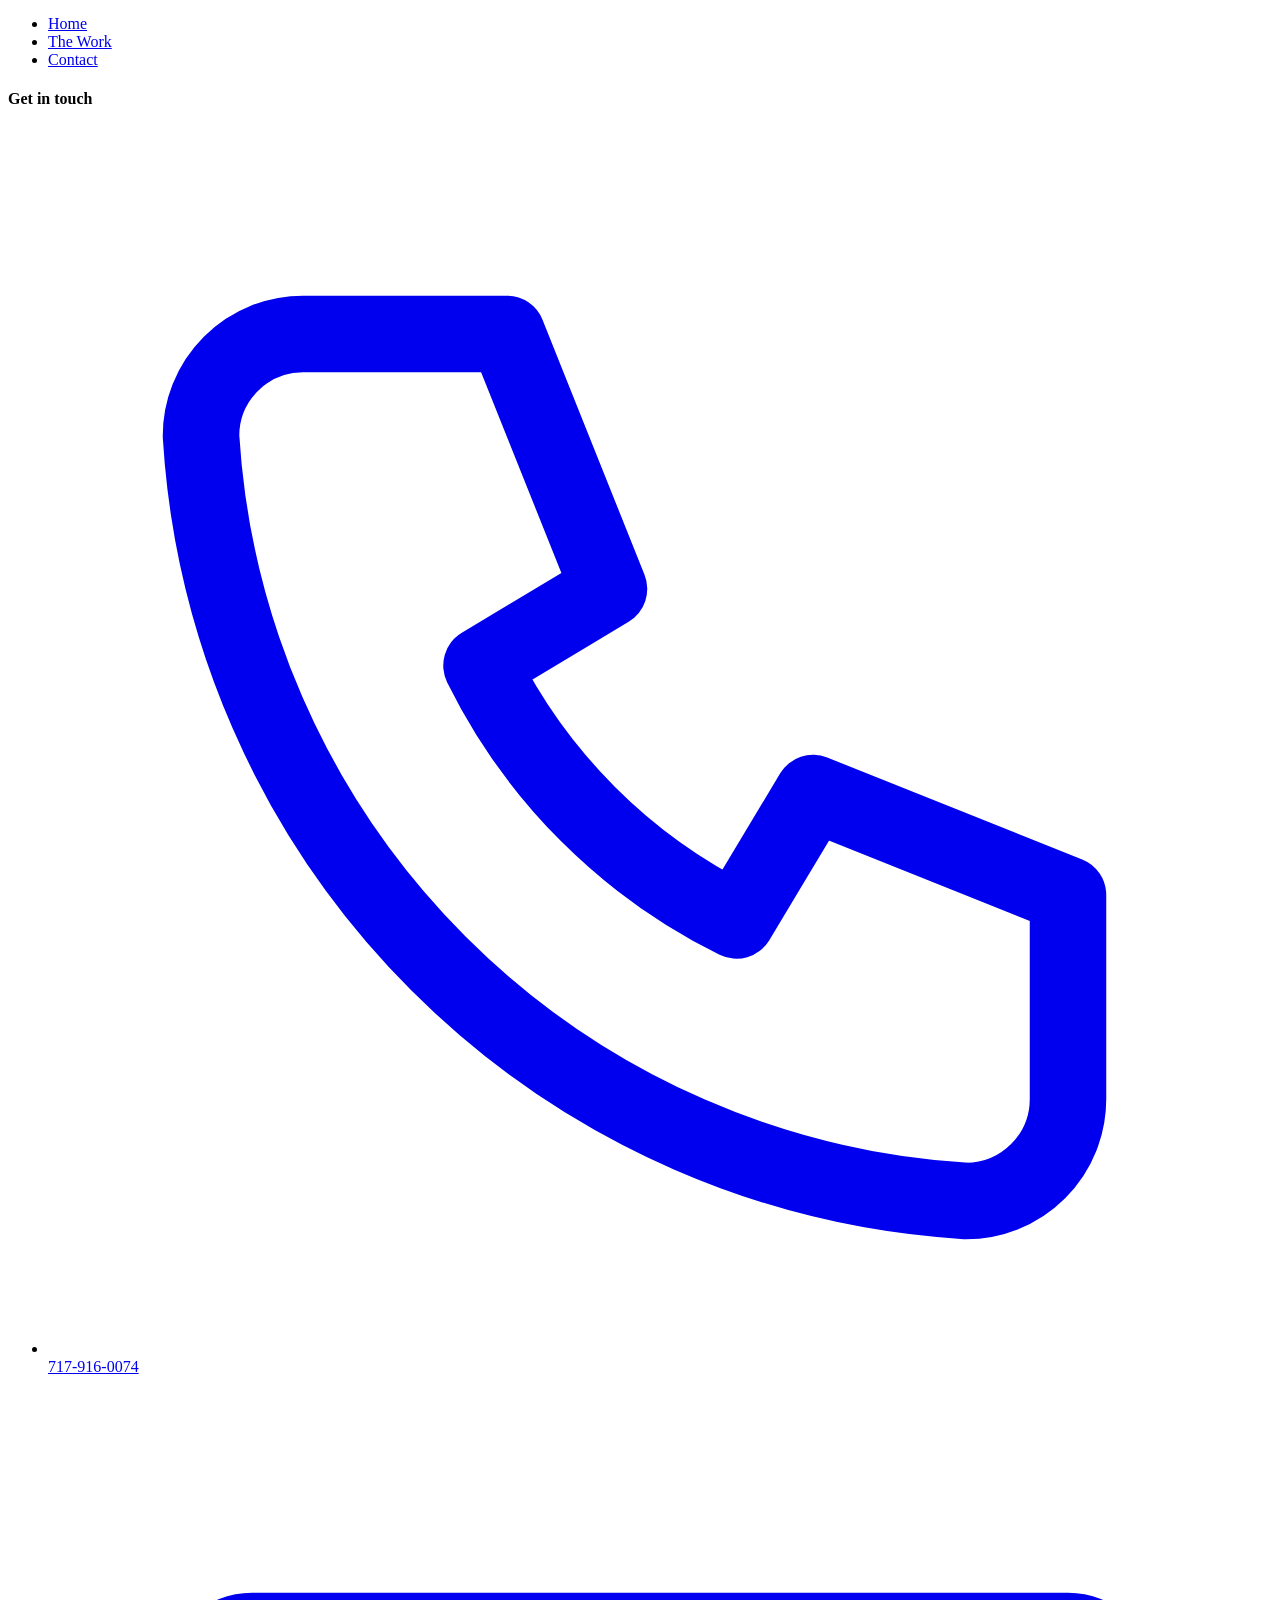
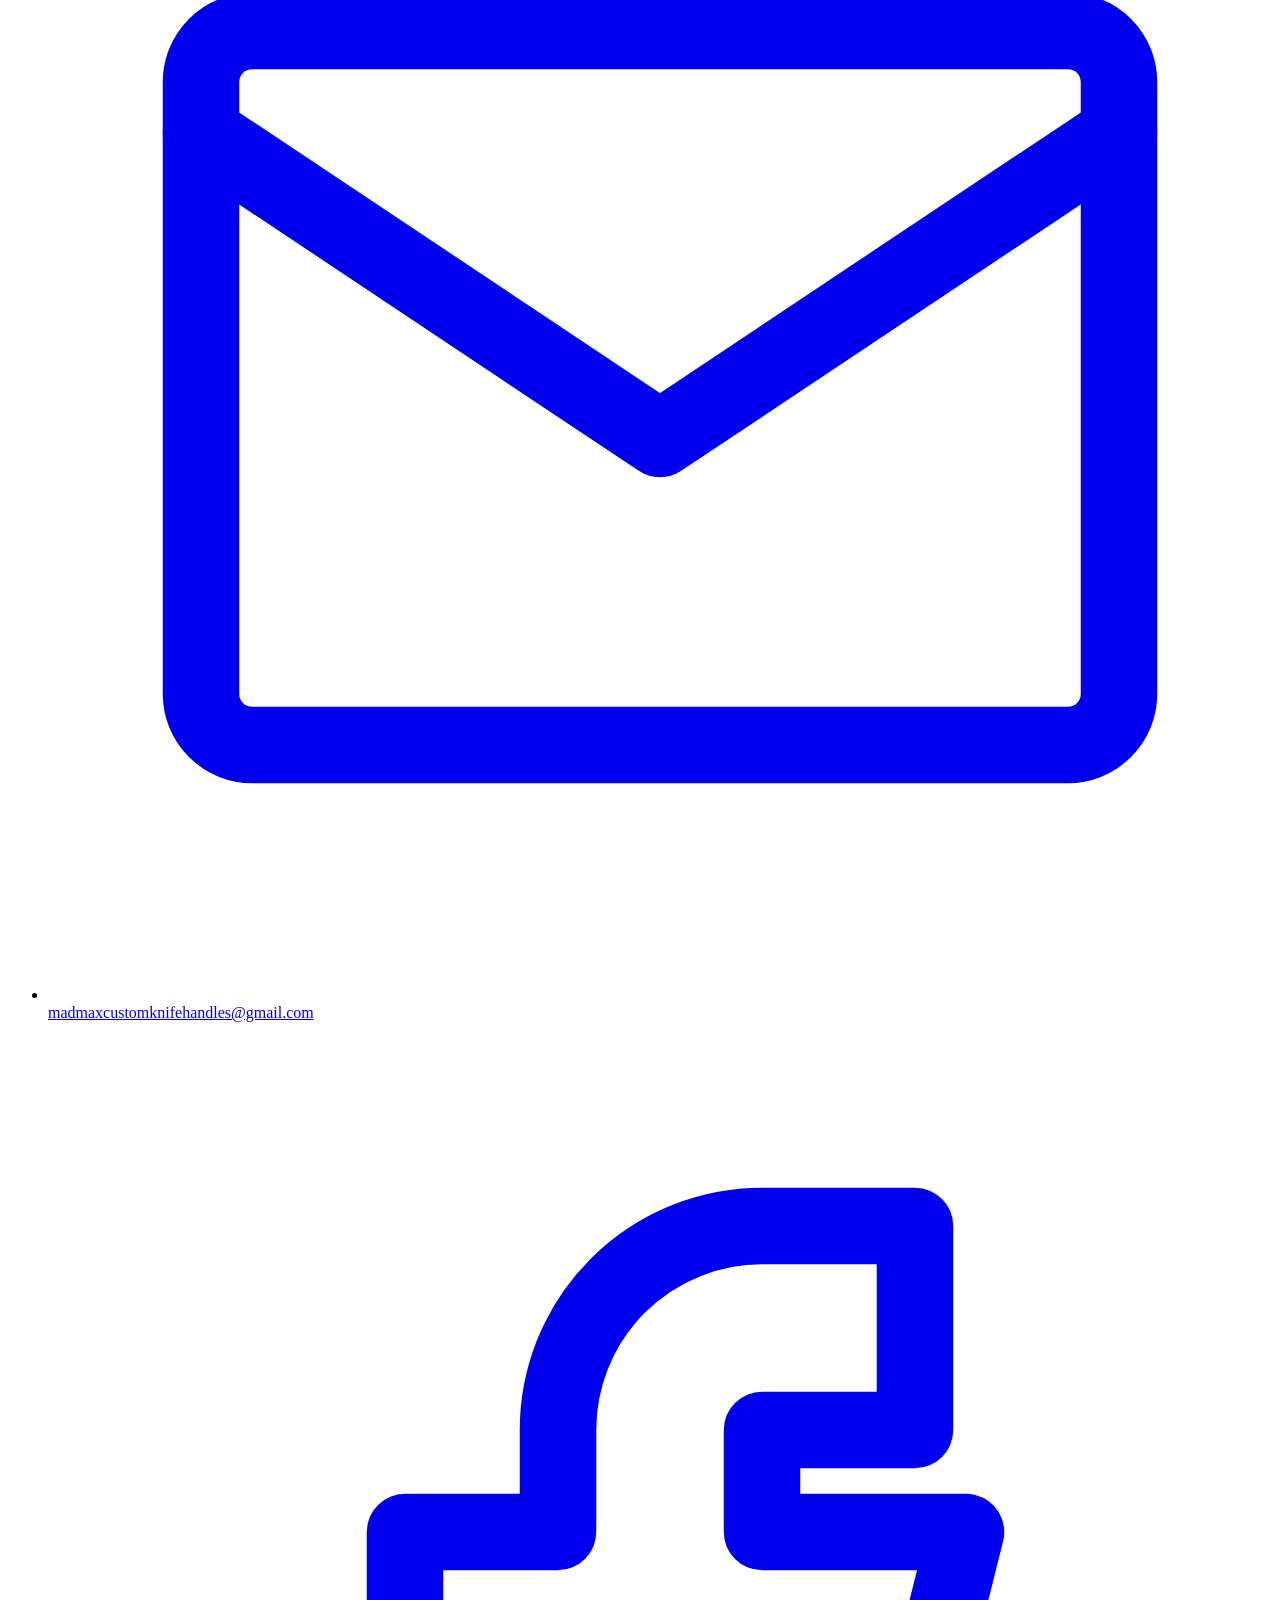
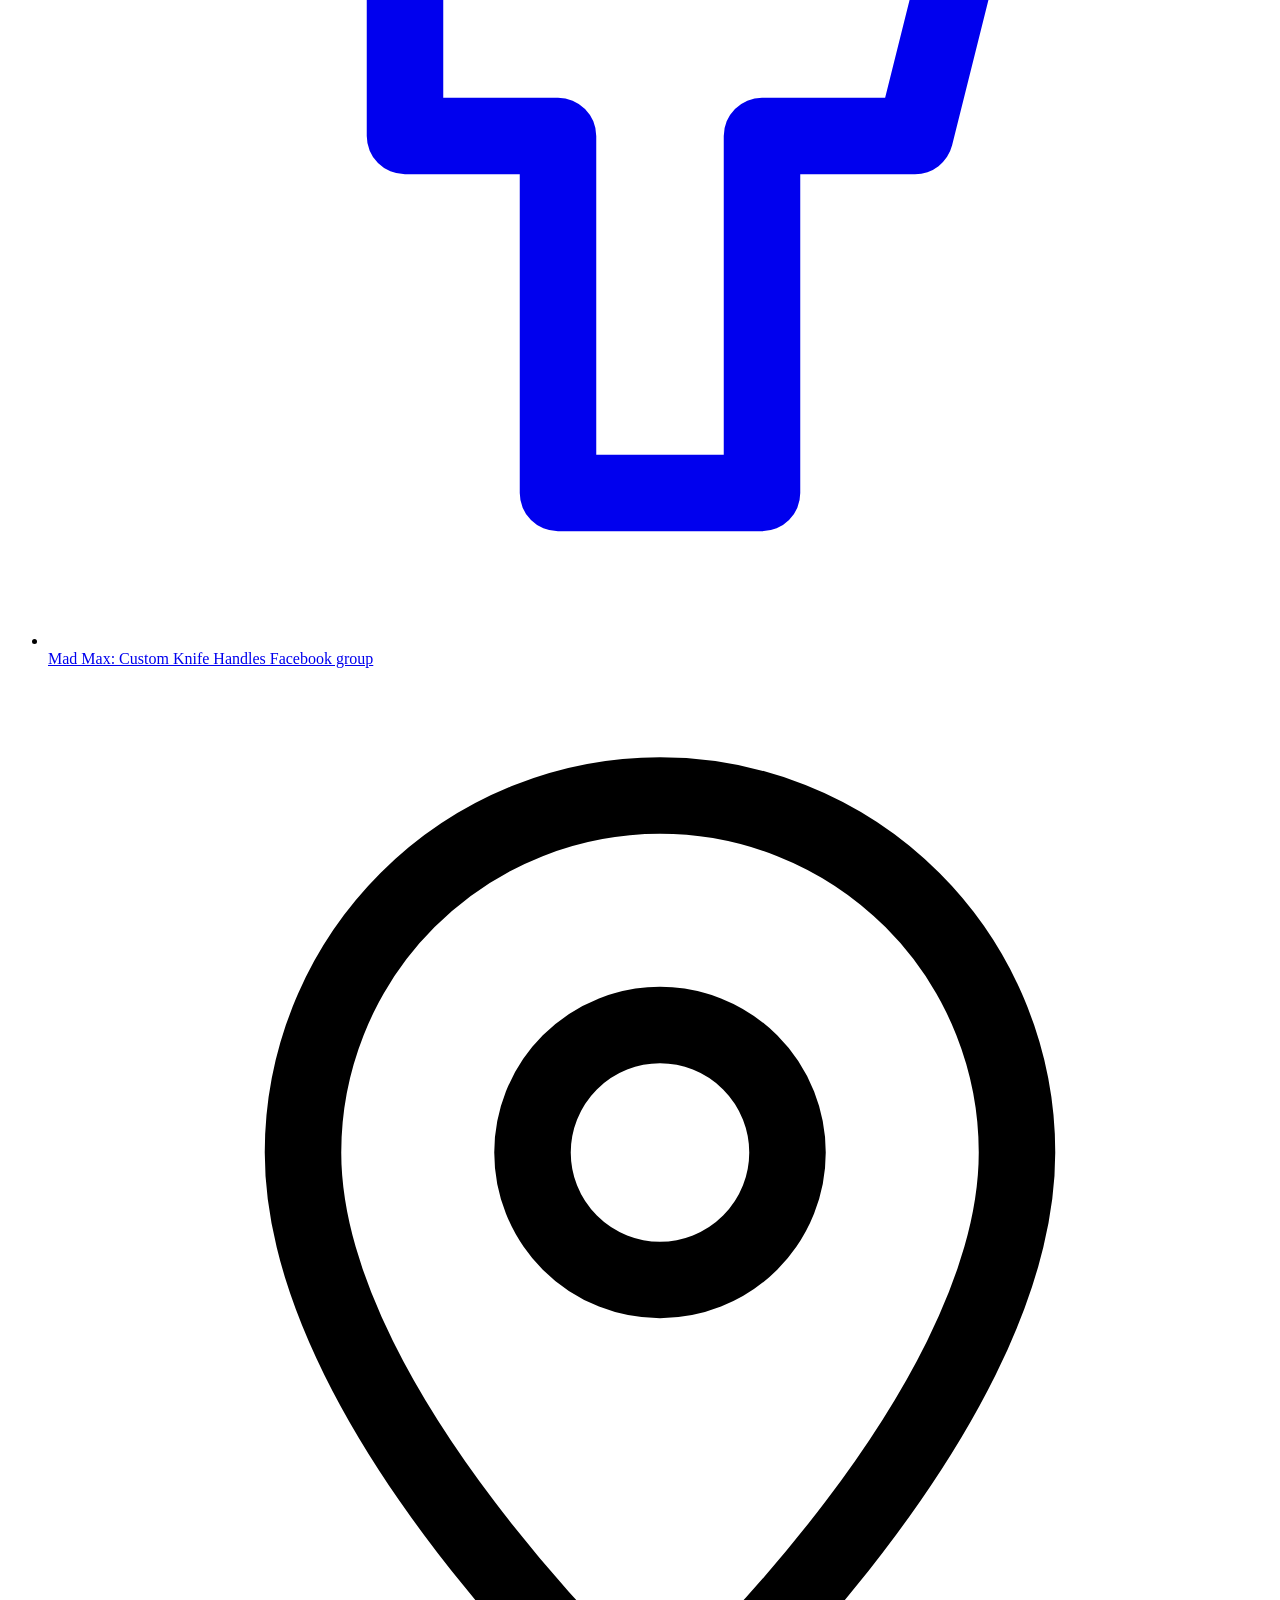
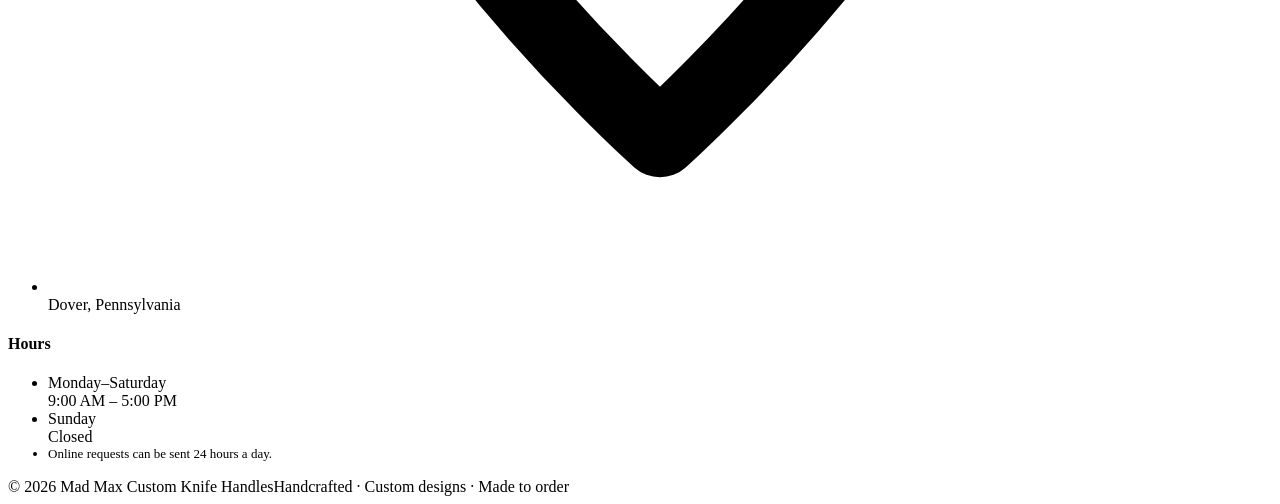
==== commit 5cb72bf0: "Client changes: no blade types, collections on home, Dover PA, co-owner Mandi Jo Co-Authored-By: Cla" ====
--- a/site/index.html
+++ b/site/index.html
@@ -1,9 +1,9 @@
 <!DOCTYPE html>
 <html lang="en"><head>
 <meta charset="utf-8"><meta name="viewport" content="width=device-width,initial-scale=1">
-<title>Mad Max Custom Knife Handles | Paper micarta handles, York, PA</title>
-<meta name="description" content="Handcrafted paper micarta knife handles from York, Pennsylvania. Custom handles for knife makers, enthusiasts, and collectors.">
-<meta property="og:title" content="Mad Max Custom Knife Handles | Paper micarta handles, York, PA"><meta property="og:description" content="Handcrafted paper micarta knife handles from York, Pennsylvania. Custom handles for knife makers, enthusiasts, and collectors.">
+<title>Mad Max Custom Knife Handles | Paper micarta handles, Dover, PA</title>
+<meta name="description" content="Handcrafted paper micarta knife handles from Dover, Pennsylvania. Custom handles for knife makers, enthusiasts, and collectors.">
+<meta property="og:title" content="Mad Max Custom Knife Handles | Paper micarta handles, Dover, PA"><meta property="og:description" content="Handcrafted paper micarta knife handles from Dover, Pennsylvania. Custom handles for knife makers, enthusiasts, and collectors.">
 <meta property="og:type" content="website"><meta property="og:image" content="https://madmaxcustomknifehandles.com/assets/og.jpg">
 <meta name="theme-color" content="#050505">
 <link rel="icon" href="/assets/favicon.png" type="image/png"><link rel="apple-touch-icon" href="/assets/apple-touch-icon.png">
@@ -23,7 +23,7 @@
 <section class="hero"><div class="wrap">
   <div class="hero-logo"><img src="/assets/logo-720.webp" alt="Mad Max Custom Knife Handles logo: a bull skull between two curved blades" width="720" height="754"></div>
   <div>
-    <p class="kicker">Custom knife handles &middot; York, Pennsylvania</p>
+    <p class="kicker">Custom knife handles &middot; Dover, Pennsylvania</p>
     <h1>Handcrafted.<br>Built to be unique.</h1>
     <p class="lead">Custom handles for knife makers, knife enthusiasts, and anyone who needs one done right.</p>
     <div class="btn-row"><a class="btn" href="/work">See the work</a><a class="btn btn-red" href="/contact">Request a custom handle &rarr;</a></div>
@@ -41,19 +41,20 @@
 </div></section>
 <section class="section alt"><div class="wrap">
   <div class="section-head center">
-      <p class="kicker">Featured work</p><h2>From the Bench</h2><hr class="rule"></div>
-  <div class="grid four"><article class="piece" data-cat="Fixed blade"><div class="ph"><span class="soon">Photo coming soon</span><svg viewBox="0 0 250 100" fill="none" stroke="currentColor" stroke-width="1.4" stroke-linejoin="round" aria-hidden="true"><path d="M10 52c40-6 90-8 140-8v14c-50 0-100-1-140-6z"/><rect x="148" y="40" width="7" height="22" rx="1"/><path d="M155 44h72c8 0 12 4 12 7s-4 7-12 7h-72z"/><circle cx="180" cy="51" r="2.5"/><circle cx="202" cy="51" r="2.5"/><circle cx="224" cy="51" r="2.5"/></svg></div><div class="meta"><h3>Coming soon</h3><div class="tags"><span class="tag">Paper micarta</span><span class="tag">Fixed blade</span></div></div></article><article class="piece" data-cat="Folding"><div class="ph"><span class="soon">Photo coming soon</span><svg viewBox="0 0 250 100" fill="none" stroke="currentColor" stroke-width="1.4" stroke-linejoin="round" aria-hidden="true"><path d="M30 52c30-5 70-7 110-7v13c-40 0-80-1-110-6z"/><path d="M140 43h88c10 0 14 4 14 8s-4 8-14 8h-88z"/><circle cx="153" cy="51" r="4"/><path d="M168 47h50c4 0 4 8 0 8h-50c-4 0-4-8 0-8z"/></svg></div><div class="meta"><h3>Coming soon</h3><div class="tags"><span class="tag">Paper micarta</span><span class="tag">Folding</span></div></div></article><article class="piece" data-cat="Kitchen"><div class="ph"><span class="soon">Photo coming soon</span><svg viewBox="0 0 250 100" fill="none" stroke="currentColor" stroke-width="1.4" stroke-linejoin="round" aria-hidden="true"><path d="M12 58c40-2 80-18 118-24l8-1v25z"/><rect x="138" y="40" width="7" height="22" rx="1"/><path d="M145 44h82c8 0 12 4 12 7s-4 7-12 7h-82z"/><circle cx="172" cy="51" r="2.5"/><circle cx="198" cy="51" r="2.5"/><circle cx="224" cy="51" r="2.5"/></svg></div><div class="meta"><h3>Coming soon</h3><div class="tags"><span class="tag">Paper micarta</span><span class="tag">Kitchen</span></div></div></article><article class="piece" data-cat="Fixed blade"><div class="ph"><span class="soon">Photo coming soon</span><svg viewBox="0 0 250 100" fill="none" stroke="currentColor" stroke-width="1.4" stroke-linejoin="round" aria-hidden="true"><path d="M8 46c30 10 80 14 140 10V44c-40-2-70-6-92-10l-6 6c-14 2-28 4-42 6z"/><rect x="148" y="38" width="7" height="24" rx="1"/><path d="M155 43h72c8 0 12 4 12 8s-4 8-12 8h-72z"/><circle cx="182" cy="51" r="2.5"/><circle cx="208" cy="51" r="2.5"/></svg></div><div class="meta"><h3>Coming soon</h3><div class="tags"><span class="tag">Paper micarta</span><span class="tag">Fixed blade</span></div></div></article></div>
+      <p class="kicker">Our collections</p><h2>From the Bench</h2><hr class="rule"></div>
+  <div class="grid four" id="collections-grid"><article class="piece"><div class="ph"><span class="soon">Photo coming soon</span><svg viewBox="0 0 250 100" fill="none" stroke="currentColor" stroke-width="1.4" stroke-linejoin="round" aria-hidden="true"><path d="M10 52c40-6 90-8 140-8v14c-50 0-100-1-140-6z"/><rect x="148" y="40" width="7" height="22" rx="1"/><path d="M155 44h72c8 0 12 4 12 7s-4 7-12 7h-72z"/><circle cx="180" cy="51" r="2.5"/><circle cx="202" cy="51" r="2.5"/><circle cx="224" cy="51" r="2.5"/></svg></div><div class="meta"><h3>Coming soon</h3><div class="tags"><span class="tag">Paper micarta</span></div></div></article><article class="piece"><div class="ph"><span class="soon">Photo coming soon</span><svg viewBox="0 0 250 100" fill="none" stroke="currentColor" stroke-width="1.4" stroke-linejoin="round" aria-hidden="true"><path d="M30 52c30-5 70-7 110-7v13c-40 0-80-1-110-6z"/><path d="M140 43h88c10 0 14 4 14 8s-4 8-14 8h-88z"/><circle cx="153" cy="51" r="4"/><path d="M168 47h50c4 0 4 8 0 8h-50c-4 0-4-8 0-8z"/></svg></div><div class="meta"><h3>Coming soon</h3><div class="tags"><span class="tag">Paper micarta</span></div></div></article><article class="piece"><div class="ph"><span class="soon">Photo coming soon</span><svg viewBox="0 0 250 100" fill="none" stroke="currentColor" stroke-width="1.4" stroke-linejoin="round" aria-hidden="true"><path d="M12 58c40-2 80-18 118-24l8-1v25z"/><rect x="138" y="40" width="7" height="22" rx="1"/><path d="M145 44h82c8 0 12 4 12 7s-4 7-12 7h-82z"/><circle cx="172" cy="51" r="2.5"/><circle cx="198" cy="51" r="2.5"/><circle cx="224" cy="51" r="2.5"/></svg></div><div class="meta"><h3>Coming soon</h3><div class="tags"><span class="tag">Paper micarta</span></div></div></article><article class="piece"><div class="ph"><span class="soon">Photo coming soon</span><svg viewBox="0 0 250 100" fill="none" stroke="currentColor" stroke-width="1.4" stroke-linejoin="round" aria-hidden="true"><path d="M8 46c30 10 80 14 140 10V44c-40-2-70-6-92-10l-6 6c-14 2-28 4-42 6z"/><rect x="148" y="38" width="7" height="24" rx="1"/><path d="M155 43h72c8 0 12 4 12 8s-4 8-12 8h-72z"/><circle cx="182" cy="51" r="2.5"/><circle cx="208" cy="51" r="2.5"/></svg></div><div class="meta"><h3>Coming soon</h3><div class="tags"><span class="tag">Paper micarta</span></div></div></article></div>
   <p class="center" style="margin:36px 0 0"><a class="btn btn-sm" href="/work">See all work &rarr;</a></p>
 </div></section>
 <section class="section"><div class="wrap">
   <div class="section-head center">
       <p class="kicker">How it works</p><h2>Three Steps to a Custom Handle</h2><hr class="rule"></div>
   <div class="steps">
-    <div><span class="num">I</span><h3>Tell Us About Your Blade</h3><p>Send the blade type, size, and any photos you have.</p></div>
+    <div><span class="num">I</span><h3>Tell Us About Your Blade</h3><p>Send the size, the look you&rsquo;re after, and any photos you have.</p></div>
     <div><span class="num">II</span><h3>We Design the Handle</h3><p>Shape, fit, and material are worked out with you before anything is cut.</p></div>
     <div><span class="num">III</span><h3>We Build and Ship It</h3><p>Your handle is made to order and sent back to you.</p></div>
   </div>
 </div></section></main>
+<div class="modal" id="piece-modal" hidden><div class="modal-box" role="dialog" aria-modal="true" aria-labelledby="pm-title"><button class="modal-x" type="button" aria-label="Close">&times;</button><div class="pm-body"></div></div></div>
 <section class="band cta"><div class="wrap">
   <div><h2>Got a Blade That Needs a Handle?</h2><p>Tell us what you&rsquo;re working with and we&rsquo;ll take it from there.</p></div>
   <a class="btn btn-red" href="/contact">Request a custom handle &rarr;</a>
@@ -61,13 +62,13 @@
 <footer class="site-footer"><div class="wrap">
   <div class="foot">
     <div class="foot-brand"><img src="/assets/logo-360.webp" alt="" width="96" height="100" loading="lazy"><div><b>MAD MAX</b><small>Custom Knife Handles</small>
-      <p>Handcrafted. Built to be unique.<br>York, Pennsylvania<br>Owner: Joseph James</p></div></div>
+      <p>Handcrafted. Built to be unique.<br>Dover, Pennsylvania<br>Owner: Joseph James<br>Co-Owner: Mandi Jo</p></div></div>
     <div><h4>Explore</h4><ul><li><a href="/">Home</a></li><li><a href="/work">The Work</a></li><li><a href="/contact">Contact</a></li></ul></div>
     <div><h4>Get in touch</h4><ul>
       <li><a class="row" href="tel:+17179160074"><span class="ico"><svg viewBox="0 0 24 24" fill="none" stroke="currentColor" stroke-width="1.5" stroke-linecap="round" stroke-linejoin="round" aria-hidden="true"><path d="M5 4h4l2 5-2.5 1.5a11 11 0 0 0 5 5L15 13l5 2v4a2 2 0 0 1-2 2A16 16 0 0 1 3 6a2 2 0 0 1 2-2"/></svg></span>717-916-0074</a></li>
       <li><a class="row" href="mailto:madmaxcustomknifehandles@gmail.com" style="word-break:break-all"><span class="ico"><svg viewBox="0 0 24 24" fill="none" stroke="currentColor" stroke-width="1.5" stroke-linecap="round" stroke-linejoin="round" aria-hidden="true"><rect x="3" y="5" width="18" height="14" rx="1"/><path d="m3 7 9 6 9-6"/></svg></span>madmaxcustomknifehandles@gmail.com</a></li>
       <li><a class="row" href="https://www.facebook.com/groups/REPLACE-ME" target="_blank" rel="noopener"><span class="ico"><svg viewBox="0 0 24 24" fill="none" stroke="currentColor" stroke-width="1.5" stroke-linecap="round" stroke-linejoin="round" aria-hidden="true"><path d="M14 8h3V4h-3a4 4 0 0 0-4 4v2H7v4h3v7h4v-7h3l1-4h-4V8z"/></svg></span>Mad Max: Custom Knife Handles Facebook group</a></li>
-      <li><span class="row"><span class="ico"><svg viewBox="0 0 24 24" fill="none" stroke="currentColor" stroke-width="1.5" stroke-linecap="round" stroke-linejoin="round" aria-hidden="true"><path d="M12 21s-7-6.2-7-11.5a7 7 0 0 1 14 0C19 14.8 12 21 12 21z"/><circle cx="12" cy="9.5" r="2.5"/></svg></span>York, Pennsylvania</span></li></ul></div>
+      <li><span class="row"><span class="ico"><svg viewBox="0 0 24 24" fill="none" stroke="currentColor" stroke-width="1.5" stroke-linecap="round" stroke-linejoin="round" aria-hidden="true"><path d="M12 21s-7-6.2-7-11.5a7 7 0 0 1 14 0C19 14.8 12 21 12 21z"/><circle cx="12" cy="9.5" r="2.5"/></svg></span>Dover, Pennsylvania</span></li></ul></div>
     <div><h4>Hours</h4><ul><li>Monday&ndash;Saturday<br><span style='color:var(--white)'>9:00 AM &ndash; 5:00 PM</span></li><li>Sunday<br><span style='color:var(--white)'>Closed</span></li><li style="font-size:13px">Online requests can be sent 24 hours a day.</li></ul></div>
   </div>
   <div class="fine"><span>&copy; 2026 Mad Max Custom Knife Handles</span><span>Handcrafted &middot; Custom designs &middot; Made to order</span></div>
